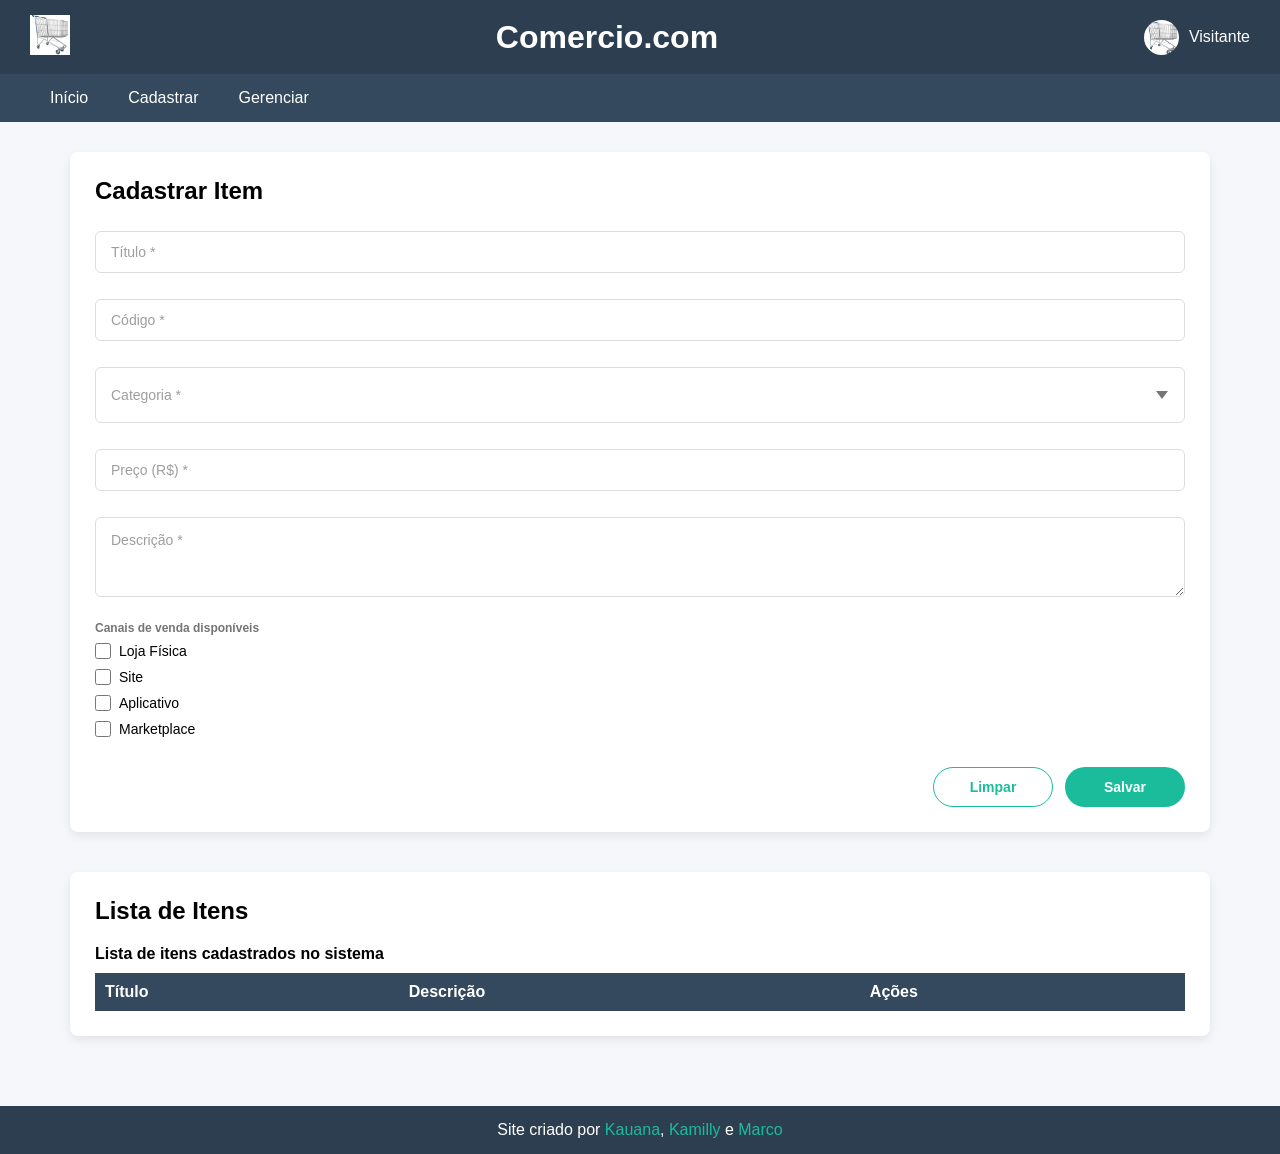
==== trabalho2/index.html @ 08f5eefe "feat: ajuste checkbox" ====
<!DOCTYPE html>
<html lang="pt-BR">

<head>
    <meta charset="UTF-8">
    <meta name="viewport" content="width=device-width, initial-scale=1.0">
    <meta name="description"
        content="Sistema simples de gerenciamento de itens com CRUDL para estudo de HTML, CSS e JavaScript">
    <link rel="stylesheet" href="style/style.css">
    <title>Comercio.com</title>
</head>

<body>

    <header class="header">

        <div class="topo">
            <a href="index.html" class="logo" aria-label="Ir para a página inicial">
                <img src="imgs/image.png" alt="Logo do site Comercio.com">
            </a>

            <h1>Comercio.com</h1>

            <div class="usuario-logado" aria-label="Usuário autenticado">
                <img src="imgs/image.png" class="avatar" alt="Foto do usuário">
                <span id="nomeUsuario">Usuário</span>
            </div>
        </div>

        <nav aria-label="Menu principal">
            <ul class="menu">
                <li>
                    <a href="#">Início</a>
                </li>
                <li>
                    <a href="#">Cadastrar</a>
                    <ul class="submenu">
                        <li><a href="#form">Inserir Item</a></li>
                    </ul>
                </li>
                <li>
                    <a href="#">Gerenciar</a>
                    <ul class="submenu">
                        <li><a href="#alterar">Alterar Item</a></li>
                        <li><a href="#excluir">Excluir Item</a></li>
                        <li><a href="#mostrar">Mostrar Item</a></li>
                        <li><a href="#lista">Listar Todos</a></li>
                    </ul>
                </li>
            </ul>
        </nav>

    </header>

    <main class="main-content">

        <section id="form" class="card" aria-labelledby="titulo-form">
            <h2 id="titulo-form">Cadastrar Item</h2>

            <form id="taskForm">

                <div class="field-group">
                    <input type="text" class="field-input" id="titulo" name="titulo" autocomplete="off" maxlength="100"
                        required>
                    <label class="field-label" for="titulo">Título *</label>
                </div>

                <div class="field-group">
                    <input type="text" class="field-input" id="codigo" name="codigo" autocomplete="off" maxlength="20"
                        required>
                    <label class="field-label" for="codigo">Código *</label>
                </div>

                <div class="field-group">
                    <select class="field-input field-select" id="categoria" name="categoria" required>
                        <!-- Removido o option placeholder para evitar texto duplicado com o floating label -->
                        <option value="" selected disabled hidden></option>

                        <option value="eletronicos">
                            Eletrônicos
                        </option>

                        <option value="roupas">
                            Roupas e Acessórios
                        </option>

                        <option value="alimentos">
                            Alimentos e Bebidas
                        </option>

                        <option value="moveis">
                            Móveis e Decoração
                        </option>

                        <option value="livros">
                            Livros e Mídia
                        </option>

                        <option value="esportes">
                            Esportes e Lazer
                        </option>

                        <option value="outros">
                            Outros
                        </option>

                    </select>

                    <label class="field-label" for="categoria">
                        Categoria *
                    </label>

                </div>

                <div class="field-group">
                    <input type="number" class="field-input" id="preco" name="preco" min="0.01" step="0.01"
                        autocomplete="off">
                    <label class="field-label" for="preco">Preço (R$) *</label>
                </div>

                <div class="field-group">
                    <textarea class="field-input field-textarea" id="descricao" name="descricao"
                        maxlength="500"></textarea>
                    <label class="field-label" for="descricao">Descrição *</label>
                </div>

                <div class="checkbox-section">

                    <span class="checkbox-section__label">
                        Canais de venda disponíveis
                    </span>

                    <div class="checkbox-group">

                        <div class="checkbox-item">
                            <input type="checkbox" id="loja_fisica" name="canais" value="loja_fisica">
                            <label for="loja_fisica">Loja Física</label>
                        </div>

                        <div class="checkbox-item">
                            <input type="checkbox" id="site" name="canais" value="site">
                            <label for="site">Site</label>
                        </div>

                        <div class="checkbox-item">
                            <input type="checkbox" id="app" name="canais" value="app">
                            <label for="app">Aplicativo</label>
                        </div>

                        <div class="checkbox-item">
                            <input type="checkbox" id="marketplace" name="canais" value="marketplace">
                            <label for="marketplace">Marketplace</label>
                        </div>

                    </div>

                </div>

                <div class="button-group">

                    <button type="reset" id="botaoLimpar" class="btn btn-outlined">
                        Limpar
                    </button>

                    <button type="submit" id="botaoSalvar" class="btn btn-filled">
                        Salvar
                    </button>

                </div>

            </form>
        </section>

        <section id="lista" class="card" aria-labelledby="titulo-lista">
            <h2 id="titulo-lista">Lista de Itens</h2>

            <table aria-describedby="descricaoTabela">
                <caption id="descricaoTabela">
                    Lista de itens cadastrados no sistema
                </caption>
                <thead>
                    <tr>
                        <th scope="col">Título</th>
                        <th scope="col">Descrição</th>
                        <th scope="col">Ações</th>
                    </tr>
                </thead>
                <tbody id="taskList"></tbody>
            </table>
        </section>

    </main>

    <footer class="footer">
        <p>
            Site criado por
            <a href="https://github.com/Kamiko-Hyakume" target="_blank">Kauana</a>,
            <a href="https://github.com/kamillybirkner" target="_blank">Kamilly</a>
            e <a href="https://github.com/marco-wolff" target="_blank">Marco</a>
        </p>
    </footer>

    <script src="script.js"></script>

</body>

</html>
---- trabalho2/style/style.css ----
*{
    margin:0;
    padding:0;
    box-sizing:border-box;
}

:root{
    --cor-primaria:#2c3e50;
    --cor-secundaria:#34495e;
    --cor-destaque:#1abc9c;
    --cor-fundo:#f5f7fa;
    --cor-card:#ffffff;
    --cor-borda:#ddd;
}

body{
    font-family:Arial, sans-serif;
    background-color:var(--cor-fundo);
    display:flex;
    flex-direction:column;
    min-height:100vh;
}

.header{
    background:var(--cor-primaria);
    color:white;
}

.topo{
    display:flex;
    justify-content:space-between;
    align-items:center;
    padding:15px 30px;
}

.logo img{
    width:40px;
    height:40px;
}

.usuario-logado{
    display:flex;
    align-items:center;
    gap:10px;
}

.avatar{
    width:35px;
    height:35px;
    border-radius:50%;
}

nav{
    background:var(--cor-secundaria);
}

.menu{
    list-style:none;
    display:flex;
    padding:0 30px;
}

.menu > li{
    position:relative;
}

.menu > li > a{
    display:block;
    padding:15px 20px;
    color:white;
    text-decoration:none;
    transition:0.3s;
}

.menu > li > a:hover{
    background:var(--cor-destaque);
}

.submenu{
    list-style:none;
    position:absolute;
    top:100%;
    left:0;
    background:var(--cor-primaria);
    display:none;
    min-width:180px;
}

.submenu li a{
    display:block;
    padding:10px 15px;
    color:white;
    text-decoration:none;
}

.submenu li a:hover{
    background:var(--cor-destaque);
}

.menu li:hover .submenu{
    display:block;
}

.main-content{
    padding:30px;
    max-width:1200px;
    margin:0 auto;
    width:100%;
}

.card{
    background:var(--cor-card);
    padding:25px;
    border-radius:8px;
    margin-bottom:40px;
    box-shadow:0 4px 10px rgba(0,0,0,0.08);
}

.card h2{
    margin-bottom:20px;
}

form{
    display:flex;
    flex-direction:column;
    gap:20px;
}

.field-group{
    position:relative;
    margin-top:6px;
}

.field-input{
    width:100%;
    padding:12px 14px;
    border:1px solid var(--cor-borda);
    border-radius:6px;
    font-size:14px;
    font-family:inherit;
    background:white;
    outline:none;
    transition:border-color 0.2s;
    color:#212121;
}

.field-input:focus{
    border:2px solid var(--cor-destaque);
    padding:11px 13px;
}

.field-textarea{
    resize:vertical;
    min-height:80px;
}

/* ─── SELECT ─── */
.field-select{
    appearance:none;
    -webkit-appearance:none;

    width:100%;
    height:56px;

    /* padding-top maior para empurrar o texto selecionado para baixo,
       dando espaço visual para o label flutuar por cima */
    padding:18px 40px 6px 14px;

    background-color:white;

    background-image:url("data:image/svg+xml,%3Csvg xmlns='http://www.w3.org/2000/svg' width='12' height='8' viewBox='0 0 12 8'%3E%3Cpath fill='%23757575' d='M6 8L0 0h12z'/%3E%3C/svg%3E");
    background-repeat:no-repeat;
    background-position:right 16px center;

    border:1px solid var(--cor-borda);
    border-radius:6px;

    font-size:14px;
    font-family:inherit;

    cursor:pointer;

    position:relative;
    z-index:2;
}

.field-select:focus{
    border:2px solid var(--cor-destaque);
    padding:18px 39px 6px 13px;
}
/* ─── FLOATING LABEL (base) ─── */
.field-label{
    position:absolute;
    top:50%;
    left:12px;
    transform:translateY(-50%);
    font-size:14px;
    color:#9e9e9e;
    pointer-events:none;
    background:var(--cor-card);
    padding:0 4px;
    transition:
        top 0.18s ease,
        font-size 0.18s ease,
        color 0.18s ease;
    line-height:1;
    z-index:3; /* acima do select */
}

/* Textarea: label parte do topo, não do meio */
.field-group:has(.field-textarea) .field-label{
    top:16px;
    transform:none;
}

/* Label sobe ao focar qualquer campo */
.field-group:focus-within .field-label{
    top:-6px;
    transform:none;
    font-size:11px;
    color:var(--cor-destaque);
}

/* Label sobe quando o campo está preenchido */
.field-group.preenchido .field-label{
    top:-6px;
    transform:none;
    font-size:11px;
    color:#757575;
}

/* ─── CORREÇÃO DO SELECT ───
   O label começa no meio do campo (igual inputs de texto)
   e sobe ao focar ou ao ter valor selecionado.
   O z-index 3 garante que fique visível sobre o select. */
.field-group:has(.field-select) .field-label{
    z-index:3;
    /* herda o comportamento padrão: top 50%, centralizado */
}

/* ─── CHECKBOXES ─── */
.checkbox-section{
    display:flex;
    flex-direction:column;
    gap:8px;
}

.checkbox-section__label{
    font-size:12px;
    font-weight:bold;
    color:#757575;
}

.checkbox-group{
    display:flex;
    flex-direction:column;
    gap:10px;
}

.checkbox-item{
    display:flex;
    align-items:center;
    gap:8px;
    width:fit-content;
}

.checkbox-item label{
    font-size:14px;
    cursor:pointer;
    user-select:none;
}

.checkbox-item input[type="checkbox"]{
    width:16px;
    height:16px;
    accent-color:var(--cor-destaque);
    cursor:pointer;
}

/* ─── BOTÕES ─── */
button{
    padding:10px;
    background:var(--cor-destaque);
    border:none;
    color:white;
    font-weight:bold;
    border-radius:6px;
    cursor:pointer;
    transition:0.2s;
}

button:hover{
    background:#16a085;
}

/* ─── TABELA ─── */
table{
    width:100%;
    border-collapse:collapse;
    margin-top:15px;
}

caption{
    text-align:left;
    font-weight:bold;
    margin-bottom:10px;
}

th{
    background:var(--cor-secundaria);
    color:white;
    padding:10px;
    text-align:left;
}

td{
    padding:10px;
    border-bottom:1px solid var(--cor-borda);
}

tr:hover{
    background:#f2f2f2;
}

td button{
    padding:6px 10px;
    font-size:12px;
    margin-right:5px;
}

/* ─── FOOTER ─── */
.footer{
    background:var(--cor-primaria);
    color:white;
    text-align:center;
    padding:15px;
    margin-top:auto;
}

.footer a{
    color:var(--cor-destaque);
    text-decoration:none;
}

/* ─── BUTTON GROUP ─── */
.button-group{
    display:flex;
    justify-content:flex-end;
    align-items:center;
    gap:12px;
    margin-top:10px;
    flex-wrap:wrap;
}

.btn{
    min-width:120px;
    height:40px;

    padding:0 24px;

    border-radius:999px;

    font-size:14px;
    font-weight:600;
    font-family:inherit;

    display:flex;
    align-items:center;
    justify-content:center;

    cursor:pointer;

    transition:
        background-color 0.2s ease,
        border-color 0.2s ease,
        color 0.2s ease,
        box-shadow 0.2s ease,
        transform 0.15s ease;
}

.btn-filled{
    background:var(--cor-destaque);
    color:white;
    border:none;
}

.btn-filled:hover{
    background:#16a085;
    box-shadow:0 2px 8px rgba(0,0,0,0.15);
}

.btn-filled:active{
    transform:scale(0.98);
}

.btn-outlined{
    background:transparent;
    color:var(--cor-destaque);
    border:1px solid var(--cor-destaque);
}

.btn-outlined:hover{
    background:rgba(26,188,156,0.08);
}

.btn-outlined:active{
    transform:scale(0.98);
}

/* ─── RESPONSIVO ─── */
@media (max-width:600px){
    .button-group{
        flex-direction:column-reverse;
        align-items:stretch;
    }

    .btn{
        width:100%;
    }
}

@media (max-width:768px){
    .topo{
        flex-direction:column;
        gap:10px;
        text-align:center;
    }

    .menu{
        flex-direction:column;
    }

    .submenu{
        position:static;
    }

    table{
        display:block;
        overflow-x:auto;
    }
}
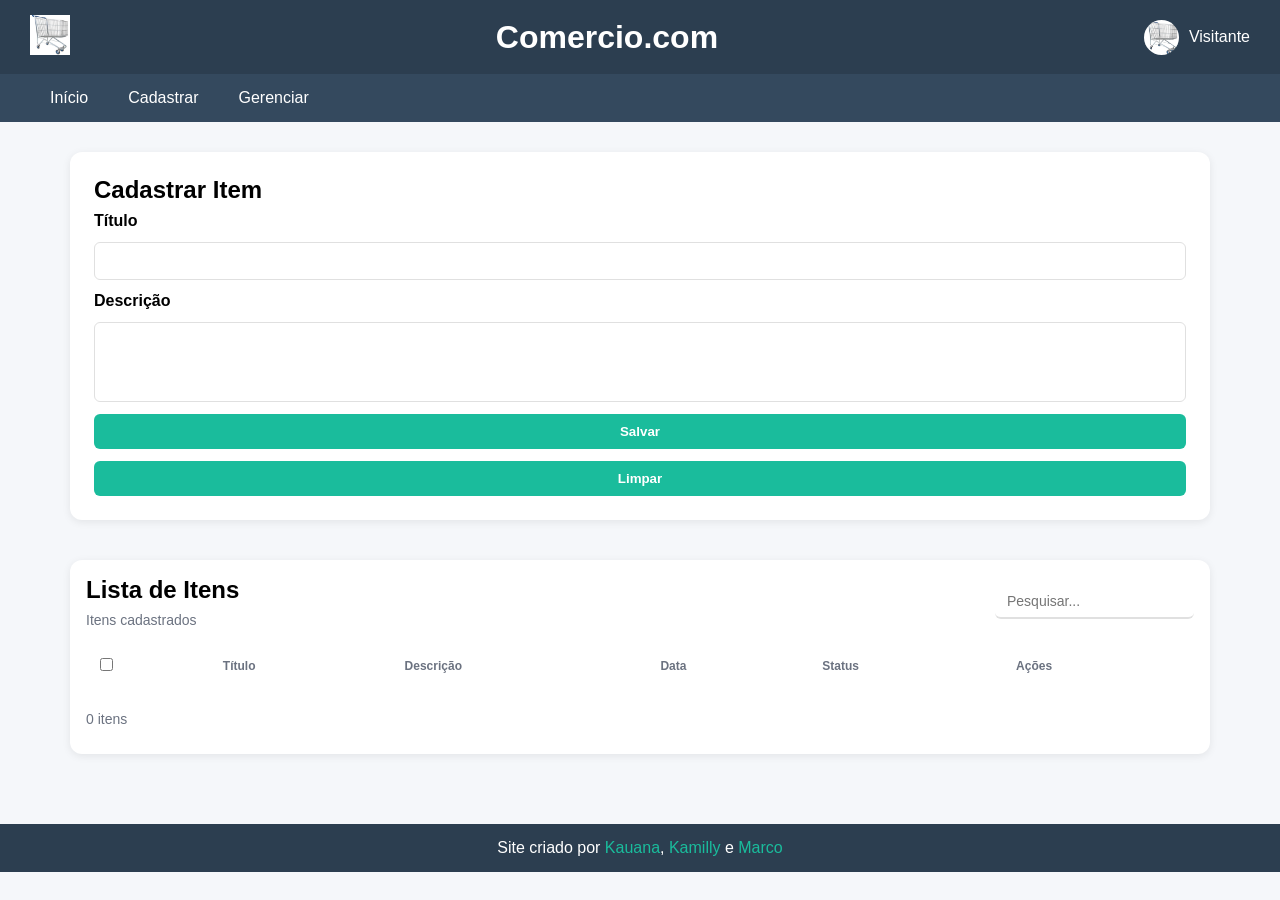
==== commit 8ecd46aa: "Base da lista (Data Table) do projeto." ====
--- a/trabalho2/index.html
+++ b/trabalho2/index.html
@@ -6,7 +6,9 @@
     <meta name="viewport" content="width=device-width, initial-scale=1.0">
     <meta name="description"
         content="Sistema simples de gerenciamento de itens com CRUDL para estudo de HTML, CSS e JavaScript">
+
     <link rel="stylesheet" href="style/style.css">
+
     <title>Comercio.com</title>
 </head>
 
@@ -15,35 +17,34 @@
     <header class="header">
 
         <div class="topo">
-            <a href="index.html" class="logo" aria-label="Ir para a página inicial">
-                <img src="imgs/image.png" alt="Logo do site Comercio.com">
+
+            <a href="index.html" class="logo">
+                <img src="imgs/image.png" alt="Logo do site">
             </a>
 
             <h1>Comercio.com</h1>
 
-            <div class="usuario-logado" aria-label="Usuário autenticado">
+            <div class="usuario-logado">
                 <img src="imgs/image.png" class="avatar" alt="Foto do usuário">
                 <span id="nomeUsuario">Usuário</span>
             </div>
+
         </div>
 
-        <nav aria-label="Menu principal">
+        <nav>
             <ul class="menu">
-                <li>
-                    <a href="#">Início</a>
-                </li>
+                <li><a href="#">Início</a></li>
+
                 <li>
                     <a href="#">Cadastrar</a>
                     <ul class="submenu">
                         <li><a href="#form">Inserir Item</a></li>
                     </ul>
                 </li>
+
                 <li>
                     <a href="#">Gerenciar</a>
                     <ul class="submenu">
-                        <li><a href="#alterar">Alterar Item</a></li>
-                        <li><a href="#excluir">Excluir Item</a></li>
-                        <li><a href="#mostrar">Mostrar Item</a></li>
                         <li><a href="#lista">Listar Todos</a></li>
                     </ul>
                 </li>
@@ -54,139 +55,66 @@
 
     <main class="main-content">
 
-        <section id="form" class="card" aria-labelledby="titulo-form">
-            <h2 id="titulo-form">Cadastrar Item</h2>
+        <!-- FORM -->
+        <section id="form" class="card">
+            <h2>Cadastrar Item</h2>
 
             <form id="taskForm">
+                <label for="titulo">Título</label>
+                <input type="text" id="titulo" required>
 
-                <div class="field-group">
-                    <input type="text" class="field-input" id="titulo" name="titulo" autocomplete="off" maxlength="100"
-                        required>
-                    <label class="field-label" for="titulo">Título *</label>
-                </div>
+                <label for="descricao">Descrição</label>
+                <textarea id="descricao" required></textarea>
 
-                <div class="field-group">
-                    <input type="text" class="field-input" id="codigo" name="codigo" autocomplete="off" maxlength="20"
-                        required>
-                    <label class="field-label" for="codigo">Código *</label>
-                </div>
-
-                <div class="field-group">
-                    <select class="field-input field-select" id="categoria" name="categoria" required>
-                        <!-- Removido o option placeholder para evitar texto duplicado com o floating label -->
-                        <option value="" selected disabled hidden></option>
-
-                        <option value="eletronicos">
-                            Eletrônicos
-                        </option>
-
-                        <option value="roupas">
-                            Roupas e Acessórios
-                        </option>
-
-                        <option value="alimentos">
-                            Alimentos e Bebidas
-                        </option>
-
-                        <option value="moveis">
-                            Móveis e Decoração
-                        </option>
-
-                        <option value="livros">
-                            Livros e Mídia
-                        </option>
-
-                        <option value="esportes">
-                            Esportes e Lazer
-                        </option>
-
-                        <option value="outros">
-                            Outros
-                        </option>
-
-                    </select>
-
-                    <label class="field-label" for="categoria">
-                        Categoria *
-                    </label>
-
-                </div>
-
-                <div class="field-group">
-                    <input type="number" class="field-input" id="preco" name="preco" min="0.01" step="0.01"
-                        autocomplete="off">
-                    <label class="field-label" for="preco">Preço (R$) *</label>
-                </div>
-
-                <div class="field-group">
-                    <textarea class="field-input field-textarea" id="descricao" name="descricao"
-                        maxlength="500"></textarea>
-                    <label class="field-label" for="descricao">Descrição *</label>
-                </div>
-
-                <div class="checkbox-section">
-
-                    <span class="checkbox-section__label">
-                        Canais de venda disponíveis
-                    </span>
-
-                    <div class="checkbox-group">
-
-                        <div class="checkbox-item">
-                            <input type="checkbox" id="loja_fisica" name="canais" value="loja_fisica">
-                            <label for="loja_fisica">Loja Física</label>
-                        </div>
-
-                        <div class="checkbox-item">
-                            <input type="checkbox" id="site" name="canais" value="site">
-                            <label for="site">Site</label>
-                        </div>
-
-                        <div class="checkbox-item">
-                            <input type="checkbox" id="app" name="canais" value="app">
-                            <label for="app">Aplicativo</label>
-                        </div>
-
-                        <div class="checkbox-item">
-                            <input type="checkbox" id="marketplace" name="canais" value="marketplace">
-                            <label for="marketplace">Marketplace</label>
-                        </div>
-
-                    </div>
-
-                </div>
-
-                <div class="button-group">
-
-                    <button type="reset" id="botaoLimpar" class="btn btn-outlined">
-                        Limpar
-                    </button>
-
-                    <button type="submit" id="botaoSalvar" class="btn btn-filled">
-                        Salvar
-                    </button>
-
-                </div>
-
+                <button type="submit">Salvar</button>
+                <button type="reset">Limpar</button>
             </form>
         </section>
 
-        <section id="lista" class="card" aria-labelledby="titulo-lista">
-            <h2 id="titulo-lista">Lista de Itens</h2>
+        <!-- DATA TABLE -->
+        <section id="lista" class="card material-table">
 
-            <table aria-describedby="descricaoTabela">
-                <caption id="descricaoTabela">
-                    Lista de itens cadastrados no sistema
-                </caption>
-                <thead>
-                    <tr>
-                        <th scope="col">Título</th>
-                        <th scope="col">Descrição</th>
-                        <th scope="col">Ações</th>
-                    </tr>
-                </thead>
-                <tbody id="taskList"></tbody>
-            </table>
+            <!-- HEADER -->
+            <div class="table-header">
+                <div>
+                    <h2>Lista de Itens</h2>
+                    <p class="table-subtitle">Itens cadastrados</p>
+                </div>
+
+                <input type="text" id="searchInput" placeholder="Pesquisar..." class="search-field">
+            </div>
+
+            <!-- TABLE -->
+            <div class="table-container">
+                <table class="data-table">
+
+                    <thead>
+                        <tr>
+                            <th><input type="checkbox">
+                            </th>
+                            <th>Título</th>
+                            <th>Descrição</th>
+                            <th>Data</th>
+                            <th>Status</th>
+                            <th>Ações</th>
+                        </tr>
+                    </thead>
+
+                    <tbody id="taskList"></tbody>
+
+                </table>
+            </div>
+
+            <!-- FOOTER -->
+            <div class="table-footer">
+                <span id="paginationInfo">0 itens</span>
+
+                <div class="pagination">
+                    <button id="prevPage">&lt;</button>
+                    <button id="nextPage">&gt;</button>
+                </div>
+            </div>
+
         </section>
 
     </main>
--- a/trabalho2/style/style.css
+++ b/trabalho2/style/style.css
@@ -1,26 +1,35 @@
+/* RESET */
 *{
     margin:0;
     padding:0;
     box-sizing:border-box;
 }
 
+/* VARIÁVEIS */
 :root{
     --cor-primaria:#2c3e50;
     --cor-secundaria:#34495e;
     --cor-destaque:#1abc9c;
+
     --cor-fundo:#f5f7fa;
     --cor-card:#ffffff;
-    --cor-borda:#ddd;
-}
-
+    --cor-borda:#e0e0e0;
+
+    /* Material feel */
+    --cor-texto-secundario:#6b7280;
+    --cor-hover:#f9fafb;
+}
+
+/* BODY */
 body{
-    font-family:Arial, sans-serif;
+    font-family: 'Segoe UI', Roboto, Arial, sans-serif;
     background-color:var(--cor-fundo);
     display:flex;
     flex-direction:column;
     min-height:100vh;
 }
 
+/* HEADER */
 .header{
     background:var(--cor-primaria);
     color:white;
@@ -50,6 +59,7 @@
     border-radius:50%;
 }
 
+/* NAV */
 nav{
     background:var(--cor-secundaria);
 }
@@ -101,6 +111,7 @@
     display:block;
 }
 
+/* MAIN */
 .main-content{
     padding:30px;
     max-width:1200px;
@@ -108,176 +119,43 @@
     width:100%;
 }
 
+/* CARD (melhorado estilo Material) */
 .card{
     background:var(--cor-card);
-    padding:25px;
-    border-radius:8px;
+    padding:24px;
+    border-radius:12px;
     margin-bottom:40px;
-    box-shadow:0 4px 10px rgba(0,0,0,0.08);
+    box-shadow:0 2px 8px rgba(0,0,0,0.08);
 }
 
 .card h2{
-    margin-bottom:20px;
-}
-
+    margin-bottom:8px;
+}
+
+/* FORM */
 form{
     display:flex;
     flex-direction:column;
-    gap:20px;
-}
-
-.field-group{
-    position:relative;
-    margin-top:6px;
-}
-
-.field-input{
-    width:100%;
-    padding:12px 14px;
+    gap:12px;
+}
+
+label{
+    font-weight:600;
+}
+
+input,
+textarea{
+    padding:10px;
+    border-radius:6px;
     border:1px solid var(--cor-borda);
-    border-radius:6px;
     font-size:14px;
-    font-family:inherit;
-    background:white;
-    outline:none;
-    transition:border-color 0.2s;
-    color:#212121;
-}
-
-.field-input:focus{
-    border:2px solid var(--cor-destaque);
-    padding:11px 13px;
-}
-
-.field-textarea{
-    resize:vertical;
-    min-height:80px;
-}
-
-/* ─── SELECT ─── */
-.field-select{
-    appearance:none;
-    -webkit-appearance:none;
-
-    width:100%;
-    height:56px;
-
-    /* padding-top maior para empurrar o texto selecionado para baixo,
-       dando espaço visual para o label flutuar por cima */
-    padding:18px 40px 6px 14px;
-
-    background-color:white;
-
-    background-image:url("data:image/svg+xml,%3Csvg xmlns='http://www.w3.org/2000/svg' width='12' height='8' viewBox='0 0 12 8'%3E%3Cpath fill='%23757575' d='M6 8L0 0h12z'/%3E%3C/svg%3E");
-    background-repeat:no-repeat;
-    background-position:right 16px center;
-
-    border:1px solid var(--cor-borda);
-    border-radius:6px;
-
-    font-size:14px;
-    font-family:inherit;
-
-    cursor:pointer;
-
-    position:relative;
-    z-index:2;
-}
-
-.field-select:focus{
-    border:2px solid var(--cor-destaque);
-    padding:18px 39px 6px 13px;
-}
-/* ─── FLOATING LABEL (base) ─── */
-.field-label{
-    position:absolute;
-    top:50%;
-    left:12px;
-    transform:translateY(-50%);
-    font-size:14px;
-    color:#9e9e9e;
-    pointer-events:none;
-    background:var(--cor-card);
-    padding:0 4px;
-    transition:
-        top 0.18s ease,
-        font-size 0.18s ease,
-        color 0.18s ease;
-    line-height:1;
-    z-index:3; /* acima do select */
-}
-
-/* Textarea: label parte do topo, não do meio */
-.field-group:has(.field-textarea) .field-label{
-    top:16px;
-    transform:none;
-}
-
-/* Label sobe ao focar qualquer campo */
-.field-group:focus-within .field-label{
-    top:-6px;
-    transform:none;
-    font-size:11px;
-    color:var(--cor-destaque);
-}
-
-/* Label sobe quando o campo está preenchido */
-.field-group.preenchido .field-label{
-    top:-6px;
-    transform:none;
-    font-size:11px;
-    color:#757575;
-}
-
-/* ─── CORREÇÃO DO SELECT ───
-   O label começa no meio do campo (igual inputs de texto)
-   e sobe ao focar ou ao ter valor selecionado.
-   O z-index 3 garante que fique visível sobre o select. */
-.field-group:has(.field-select) .field-label{
-    z-index:3;
-    /* herda o comportamento padrão: top 50%, centralizado */
-}
-
-/* ─── CHECKBOXES ─── */
-.checkbox-section{
-    display:flex;
-    flex-direction:column;
-    gap:8px;
-}
-
-.checkbox-section__label{
-    font-size:12px;
-    font-weight:bold;
-    color:#757575;
-}
-
-.checkbox-group{
-    display:flex;
-    flex-direction:column;
-    gap:10px;
-}
-
-.checkbox-item{
-    display:flex;
-    align-items:center;
-    gap:8px;
-    width:fit-content;
-}
-
-.checkbox-item label{
-    font-size:14px;
-    cursor:pointer;
-    user-select:none;
-}
-
-.checkbox-item input[type="checkbox"]{
-    width:16px;
-    height:16px;
-    accent-color:var(--cor-destaque);
-    cursor:pointer;
-}
-
-/* ─── BOTÕES ─── */
+}
+
+textarea{
+    resize:none;
+    height:80px;
+}
+
 button{
     padding:10px;
     background:var(--cor-destaque);
@@ -293,48 +171,133 @@
     background:#16a085;
 }
 
-/* ─── TABELA ─── */
-table{
+/* ========================= */
+/* 🚀 MATERIAL DATA TABLE */
+/* ========================= */
+
+.material-table{
+    padding:16px;
+}
+
+/* HEADER DA TABELA */
+.table-header{
+    display:flex;
+    justify-content:space-between;
+    align-items:center;
+    margin-bottom:16px;
+}
+
+.table-subtitle{
+    font-size:14px;
+    color:var(--cor-texto-secundario);
+}
+
+/* SEARCH */
+.search-field{
+    padding:8px 12px;
+    border:none;
+    border-bottom:2px solid var(--cor-borda);
+    outline:none;
+    background:transparent;
+    transition:0.2s;
+}
+
+.search-field:focus{
+    border-bottom:2px solid var(--cor-destaque);
+}
+
+/* CONTAINER (scroll horizontal elegante) */
+.table-container{
+    overflow-x:auto;
+}
+
+/* TABLE */
+.data-table{
     width:100%;
     border-collapse:collapse;
-    margin-top:15px;
-}
-
-caption{
+    font-size:14px;
+}
+
+/* CABEÇALHO */
+.data-table th{
     text-align:left;
-    font-weight:bold;
-    margin-bottom:10px;
-}
-
-th{
-    background:var(--cor-secundaria);
-    color:white;
-    padding:10px;
-    text-align:left;
-}
-
-td{
-    padding:10px;
-    border-bottom:1px solid var(--cor-borda);
-}
-
-tr:hover{
-    background:#f2f2f2;
-}
-
-td button{
-    padding:6px 10px;
     font-size:12px;
-    margin-right:5px;
-}
-
-/* ─── FOOTER ─── */
+    font-weight:600;
+    color:var(--cor-texto-secundario);
+    padding:14px;
+}
+
+/* LINHAS */
+.data-table td{
+    padding:14px;
+    border-top:1px solid var(--cor-borda);
+}
+
+/* HOVER MATERIAL */
+.data-table tbody tr:hover{
+    background:var(--cor-hover);
+}
+
+/* CHECKBOX */
+.data-table input[type="checkbox"]{
+    cursor:pointer;
+}
+
+/* STATUS */
+.status{
+    padding:4px 10px;
+    border-radius:999px;
+    font-size:12px;
+    font-weight:500;
+}
+
+.status.ativo{
+    background:#e6f4ea;
+    color:#2e7d32;
+}
+
+/* AÇÕES */
+.acoes{
+    white-space:nowrap;
+}
+
+.btn-icon{
+    border:none;
+    background:none;
+    cursor:pointer;
+    margin-right:8px;
+    color:var(--cor-destaque);
+    font-size:13px;
+}
+
+.btn-icon:hover{
+    text-decoration:underline;
+}
+
+/* FOOTER */
+.table-footer{
+    display:flex;
+    justify-content:space-between;
+    align-items:center;
+    margin-top:12px;
+    font-size:14px;
+    color:var(--cor-texto-secundario);
+}
+
+.pagination button{
+    background:none;
+    border:none;
+    cursor:pointer;
+    font-size:16px;
+    margin:0 5px;
+}
+
+/* FOOTER SITE */
 .footer{
     background:var(--cor-primaria);
     color:white;
     text-align:center;
     padding:15px;
-    margin-top:auto;
 }
 
 .footer a{
@@ -342,84 +305,9 @@
     text-decoration:none;
 }
 
-/* ─── BUTTON GROUP ─── */
-.button-group{
-    display:flex;
-    justify-content:flex-end;
-    align-items:center;
-    gap:12px;
-    margin-top:10px;
-    flex-wrap:wrap;
-}
-
-.btn{
-    min-width:120px;
-    height:40px;
-
-    padding:0 24px;
-
-    border-radius:999px;
-
-    font-size:14px;
-    font-weight:600;
-    font-family:inherit;
-
-    display:flex;
-    align-items:center;
-    justify-content:center;
-
-    cursor:pointer;
-
-    transition:
-        background-color 0.2s ease,
-        border-color 0.2s ease,
-        color 0.2s ease,
-        box-shadow 0.2s ease,
-        transform 0.15s ease;
-}
-
-.btn-filled{
-    background:var(--cor-destaque);
-    color:white;
-    border:none;
-}
-
-.btn-filled:hover{
-    background:#16a085;
-    box-shadow:0 2px 8px rgba(0,0,0,0.15);
-}
-
-.btn-filled:active{
-    transform:scale(0.98);
-}
-
-.btn-outlined{
-    background:transparent;
-    color:var(--cor-destaque);
-    border:1px solid var(--cor-destaque);
-}
-
-.btn-outlined:hover{
-    background:rgba(26,188,156,0.08);
-}
-
-.btn-outlined:active{
-    transform:scale(0.98);
-}
-
-/* ─── RESPONSIVO ─── */
-@media (max-width:600px){
-    .button-group{
-        flex-direction:column-reverse;
-        align-items:stretch;
-    }
-
-    .btn{
-        width:100%;
-    }
-}
-
+/* RESPONSIVO */
 @media (max-width:768px){
+
     .topo{
         flex-direction:column;
         gap:10px;
@@ -434,8 +322,9 @@
         position:static;
     }
 
-    table{
-        display:block;
-        overflow-x:auto;
+    .table-header{
+        flex-direction:column;
+        align-items:flex-start;
+        gap:10px;
     }
 }
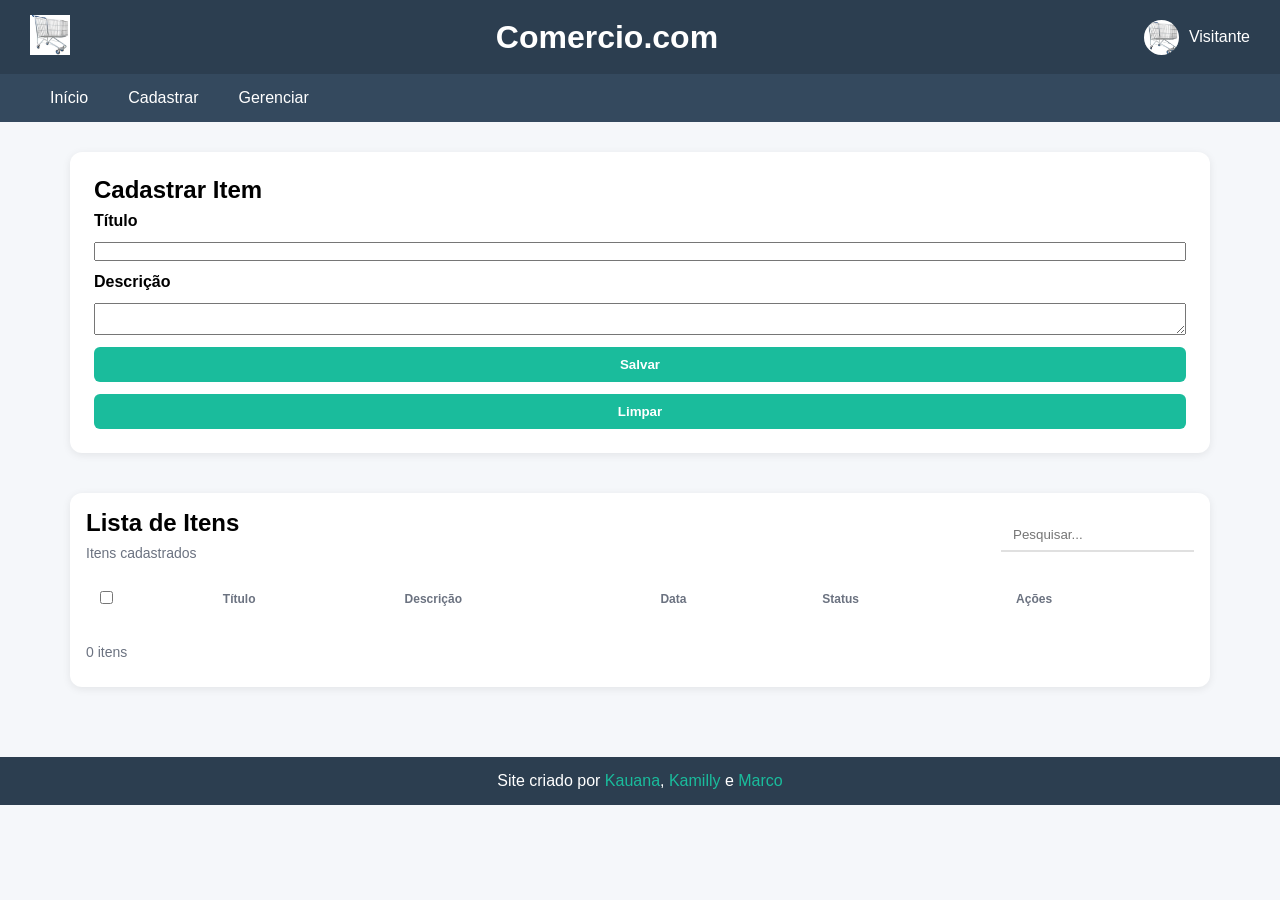
==== commit 44923711: "Merge branch 'main' into refactor/list" ====
--- a/trabalho2/index.html
+++ b/trabalho2/index.html
@@ -28,7 +28,6 @@
                 <img src="imgs/image.png" class="avatar" alt="Foto do usuário">
                 <span id="nomeUsuario">Usuário</span>
             </div>
-
         </div>
 
         <nav>
@@ -131,5 +130,4 @@
     <script src="script.js"></script>
 
 </body>
-
 </html>
--- a/trabalho2/style/style.css
+++ b/trabalho2/style/style.css
@@ -143,17 +143,120 @@
     font-weight:600;
 }
 
-input,
-textarea{
-    padding:10px;
+.field-input{
+    width:100%;
+    padding:12px 14px;
+    border:1px solid var(--cor-borda);
     border-radius:6px;
-    border:1px solid var(--cor-borda);
-    font-size:14px;
-}
-
-textarea{
-    resize:none;
-    height:80px;
+    font-size:14px;
+    font-family:inherit;
+    background:white;
+    outline:none;
+    transition:border-color 0.2s;
+    color:#212121;
+}
+
+.field-input:focus{
+    border-color:var(--cor-destaque);
+    border-width:2px;
+}
+
+.field-textarea{
+    resize:vertical;
+    min-height:80px;
+}
+
+.field-select{
+    appearance:none;
+    -webkit-appearance:none;
+
+    background-image:url("data:image/svg+xml,%3Csvg xmlns='http://www.w3.org/2000/svg' width='12' height='8' viewBox='0 0 12 8'%3E%3Cpath fill='%23757575' d='M6 8L0 0h12z'/%3E%3C/svg%3E");
+
+    background-repeat:no-repeat;
+    background-position:right 12px center;
+
+    padding-right:36px;
+    cursor:pointer;
+
+    position:relative;
+    z-index:0;
+}
+
+.field-label{
+    position:absolute;
+    top:50%;
+    left:12px;
+    transform:translateY(-50%);
+    font-size:14px;
+    color:#9e9e9e;
+    pointer-events:none;
+    background:var(--cor-card);
+    padding:0 4px;
+    transition:
+        top 0.18s ease,
+        font-size 0.18s ease,
+        color 0.18s ease;
+    line-height:1;
+    z-index:1;
+}
+
+.field-group:has(.field-textarea) .field-label{
+    top:16px;
+    transform:none;
+}
+
+.field-group:focus-within .field-label{
+    top:-6px;
+    transform:none;
+    font-size:11px;
+    color:var(--cor-destaque);
+}
+
+.field-group:has(.field-select):focus-within .field-label{
+    top:-6px;
+    transform:none;
+    font-size:11px;
+    color:var(--cor-destaque);
+}
+
+.field-group.preenchido .field-label{
+    top:-6px;
+    transform:none;
+    font-size:11px;
+    color:#757575;
+}
+
+.checkbox-section{
+    display:flex;
+    flex-direction:column;
+    gap:8px;
+}
+
+.checkbox-section__label{
+    font-size:12px;
+    font-weight:bold;
+    color:#757575;
+}
+
+.checkbox-group{
+    display:flex;
+    flex-direction:column;
+    gap:6px;
+}
+
+.checkbox-item{
+    display:flex;
+    align-items:center;
+    gap:8px;
+    cursor:pointer;
+    font-size:14px;
+}
+
+.checkbox-item input[type="checkbox"]{
+    width:16px;
+    height:16px;
+    accent-color:var(--cor-destaque);
+    cursor:pointer;
 }
 
 button{
@@ -308,6 +411,69 @@
 /* RESPONSIVO */
 @media (max-width:768px){
 
+    border-radius:999px;
+
+    font-size:14px;
+    font-weight:600;
+    font-family:inherit;
+
+    display:flex;
+    align-items:center;
+    justify-content:center;
+
+    cursor:pointer;
+
+    transition:
+        background-color 0.2s ease,
+        border-color 0.2s ease,
+        color 0.2s ease,
+        box-shadow 0.2s ease,
+        transform 0.15s ease;
+}
+
+.btn-filled{
+    background:var(--cor-destaque);
+    color:white;
+    border:none;
+}
+
+.btn-filled:hover{
+    background:#16a085;
+    box-shadow:0 2px 8px rgba(0,0,0,0.15);
+}
+
+.btn-filled:active{
+    transform:scale(0.98);
+}
+
+.btn-outlined{
+    background:transparent;
+    color:var(--cor-destaque);
+
+    border:1px solid var(--cor-destaque);
+}
+
+.btn-outlined:hover{
+    background:rgba(26,188,156,0.08);
+}
+
+.btn-outlined:active{
+    transform:scale(0.98);
+}
+
+@media (max-width:600px){
+
+    .button-group{
+        flex-direction:column-reverse;
+        align-items:stretch;
+    }
+
+    .btn{
+        width:100%;
+    }
+}
+
+@media (max-width:768px){
     .topo{
         flex-direction:column;
         gap:10px;
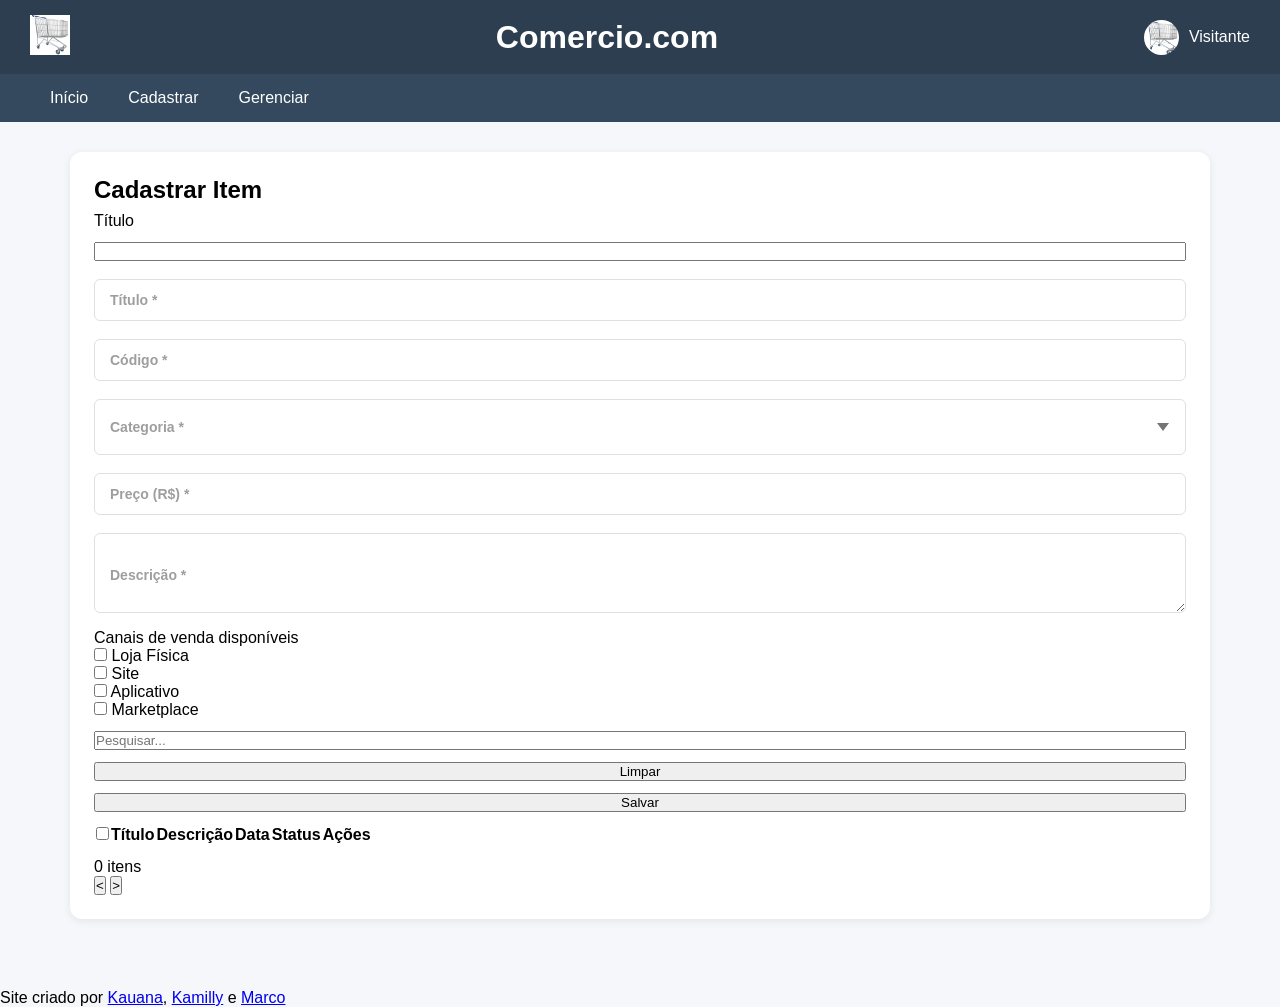
==== commit b7eeb0b9: "Merge branch 'main' into refactor/form" ====
--- a/trabalho2/index.html
+++ b/trabalho2/index.html
@@ -62,27 +62,115 @@
                 <label for="titulo">Título</label>
                 <input type="text" id="titulo" required>
 
-                <label for="descricao">Descrição</label>
-                <textarea id="descricao" required></textarea>
-
-                <button type="submit">Salvar</button>
-                <button type="reset">Limpar</button>
-            </form>
-        </section>
-
-        <!-- DATA TABLE -->
-        <section id="lista" class="card material-table">
-
-            <!-- HEADER -->
-            <div class="table-header">
-                <div>
-                    <h2>Lista de Itens</h2>
-                    <p class="table-subtitle">Itens cadastrados</p>
+                <div class="field-group">
+                    <input type="text" class="field-input" id="titulo" name="titulo" autocomplete="off" maxlength="100"
+                        required>
+                    <label class="field-label" for="titulo">Título *</label>
+                </div>
+
+                <div class="field-group">
+                    <input type="text" class="field-input" id="codigo" name="codigo" autocomplete="off" maxlength="20"
+                        required>
+                    <label class="field-label" for="codigo">Código *</label>
+                </div>
+
+                <div class="field-group">
+                    <select class="field-input field-select" id="categoria" name="categoria" required>
+                        <!-- Removido o option placeholder para evitar texto duplicado com o floating label -->
+                        <option value="" selected disabled hidden></option>
+
+                        <option value="eletronicos">
+                            Eletrônicos
+                        </option>
+
+                        <option value="roupas">
+                            Roupas e Acessórios
+                        </option>
+
+                        <option value="alimentos">
+                            Alimentos e Bebidas
+                        </option>
+
+                        <option value="moveis">
+                            Móveis e Decoração
+                        </option>
+
+                        <option value="livros">
+                            Livros e Mídia
+                        </option>
+
+                        <option value="esportes">
+                            Esportes e Lazer
+                        </option>
+
+                        <option value="outros">
+                            Outros
+                        </option>
+
+                    </select>
+
+                    <label class="field-label" for="categoria">
+                        Categoria *
+                    </label>
+
+                </div>
+
+                <div class="field-group">
+                    <input type="number" class="field-input" id="preco" name="preco" min="0.01" step="0.01"
+                        autocomplete="off">
+                    <label class="field-label" for="preco">Preço (R$) *</label>
+                </div>
+
+                <div class="field-group">
+                    <textarea class="field-input field-textarea" id="descricao" name="descricao"
+                        maxlength="500"></textarea>
+                    <label class="field-label" for="descricao">Descrição *</label>
+                </div>
+
+                <div class="checkbox-section">
+
+                    <span class="checkbox-section__label">
+                        Canais de venda disponíveis
+                    </span>
+
+                    <div class="checkbox-group">
+
+                        <div class="checkbox-item">
+                            <input type="checkbox" id="loja_fisica" name="canais" value="loja_fisica">
+                            <label for="loja_fisica">Loja Física</label>
+                        </div>
+
+                        <div class="checkbox-item">
+                            <input type="checkbox" id="site" name="canais" value="site">
+                            <label for="site">Site</label>
+                        </div>
+
+                        <div class="checkbox-item">
+                            <input type="checkbox" id="app" name="canais" value="app">
+                            <label for="app">Aplicativo</label>
+                        </div>
+
+                        <div class="checkbox-item">
+                            <input type="checkbox" id="marketplace" name="canais" value="marketplace">
+                            <label for="marketplace">Marketplace</label>
+                        </div>
+
+                    </div>
+
                 </div>
 
                 <input type="text" id="searchInput" placeholder="Pesquisar..." class="search-field">
             </div>
 
+                    <button type="reset" id="botaoLimpar" class="btn btn-outlined">
+                        Limpar
+                    </button>
+
+                    <button type="submit" id="botaoSalvar" class="btn btn-filled">
+                        Salvar
+                    </button>
+
+                </div>
             <!-- TABLE -->
             <div class="table-container">
                 <table class="data-table">
@@ -130,4 +218,5 @@
     <script src="script.js"></script>
 
 </body>
+
 </html>
--- a/trabalho2/style/style.css
+++ b/trabalho2/style/style.css
@@ -139,6 +139,9 @@
     gap:12px;
 }
 
+.field-group{
+    position:relative;
+    margin-top:6px;
 label{
     font-weight:600;
 }
@@ -157,8 +160,8 @@
 }
 
 .field-input:focus{
-    border-color:var(--cor-destaque);
-    border-width:2px;
+    border:2px solid var(--cor-destaque);
+    padding:11px 13px;
 }
 
 .field-textarea{
@@ -166,22 +169,41 @@
     min-height:80px;
 }
 
+/* ─── SELECT ─── */
 .field-select{
     appearance:none;
     -webkit-appearance:none;
 
+    width:100%;
+    height:56px;
+
+    /* padding-top maior para empurrar o texto selecionado para baixo,
+       dando espaço visual para o label flutuar por cima */
+    padding:18px 40px 6px 14px;
+
+    background-color:white;
+
     background-image:url("data:image/svg+xml,%3Csvg xmlns='http://www.w3.org/2000/svg' width='12' height='8' viewBox='0 0 12 8'%3E%3Cpath fill='%23757575' d='M6 8L0 0h12z'/%3E%3C/svg%3E");
-
     background-repeat:no-repeat;
-    background-position:right 12px center;
-
-    padding-right:36px;
+    background-position:right 16px center;
+
+    border:1px solid var(--cor-borda);
+    border-radius:6px;
+
+    font-size:14px;
+    font-family:inherit;
+
     cursor:pointer;
 
     position:relative;
-    z-index:0;
-}
-
+    z-index:2;
+}
+
+.field-select:focus{
+    border:2px solid var(--cor-destaque);
+    padding:18px 39px 6px 13px;
+}
+/* ─── FLOATING LABEL (base) ─── */
 .field-label{
     position:absolute;
     top:50%;
@@ -197,14 +219,16 @@
         font-size 0.18s ease,
         color 0.18s ease;
     line-height:1;
-    z-index:1;
-}
-
+    z-index:3; /* acima do select */
+}
+
+/* Textarea: label parte do topo, não do meio */
 .field-group:has(.field-textarea) .field-label{
     top:16px;
     transform:none;
 }
 
+/* Label sobe ao focar qualquer campo */
 .field-group:focus-within .field-label{
     top:-6px;
     transform:none;
@@ -212,13 +236,7 @@
     color:var(--cor-destaque);
 }
 
-.field-group:has(.field-select):focus-within .field-label{
-    top:-6px;
-    transform:none;
-    font-size:11px;
-    color:var(--cor-destaque);
-}
-
+/* Label sobe quando o campo está preenchido */
 .field-group.preenchido .field-label{
     top:-6px;
     transform:none;
@@ -226,6 +244,16 @@
     color:#757575;
 }
 
+/* ─── CORREÇÃO DO SELECT ───
+   O label começa no meio do campo (igual inputs de texto)
+   e sobe ao focar ou ao ter valor selecionado.
+   O z-index 3 garante que fique visível sobre o select. */
+.field-group:has(.field-select) .field-label{
+    z-index:3;
+    /* herda o comportamento padrão: top 50%, centralizado */
+}
+
+/* ─── CHECKBOXES ─── */
 .checkbox-section{
     display:flex;
     flex-direction:column;
@@ -241,15 +269,20 @@
 .checkbox-group{
     display:flex;
     flex-direction:column;
-    gap:6px;
+    gap:10px;
 }
 
 .checkbox-item{
     display:flex;
     align-items:center;
     gap:8px;
-    cursor:pointer;
-    font-size:14px;
+    width:fit-content;
+}
+
+.checkbox-item label{
+    font-size:14px;
+    cursor:pointer;
+    user-select:none;
 }
 
 .checkbox-item input[type="checkbox"]{
@@ -259,6 +292,7 @@
     cursor:pointer;
 }
 
+/* ─── BOTÕES ─── */
 button{
     padding:10px;
     background:var(--cor-destaque);
@@ -274,6 +308,8 @@
     background:#16a085;
 }
 
+/* ─── TABELA ─── */
+table{
 /* ========================= */
 /* 🚀 MATERIAL DATA TABLE */
 /* ========================= */
@@ -387,6 +423,7 @@
     color:var(--cor-texto-secundario);
 }
 
+/* ─── FOOTER ─── */
 .pagination button{
     background:none;
     border:none;
@@ -401,6 +438,7 @@
     color:white;
     text-align:center;
     padding:15px;
+    margin-top:auto;
 }
 
 .footer a{
@@ -408,6 +446,21 @@
     text-decoration:none;
 }
 
+/* ─── BUTTON GROUP ─── */
+.button-group{
+    display:flex;
+    justify-content:flex-end;
+    align-items:center;
+    gap:12px;
+    margin-top:10px;
+    flex-wrap:wrap;
+}
+
+.btn{
+    min-width:120px;
+    height:40px;
+
+    padding:0 24px;
 /* RESPONSIVO */
 @media (max-width:768px){
 
@@ -449,7 +502,6 @@
 .btn-outlined{
     background:transparent;
     color:var(--cor-destaque);
-
     border:1px solid var(--cor-destaque);
 }
 
@@ -461,8 +513,8 @@
     transform:scale(0.98);
 }
 
+/* ─── RESPONSIVO ─── */
 @media (max-width:600px){
-
     .button-group{
         flex-direction:column-reverse;
         align-items:stretch;
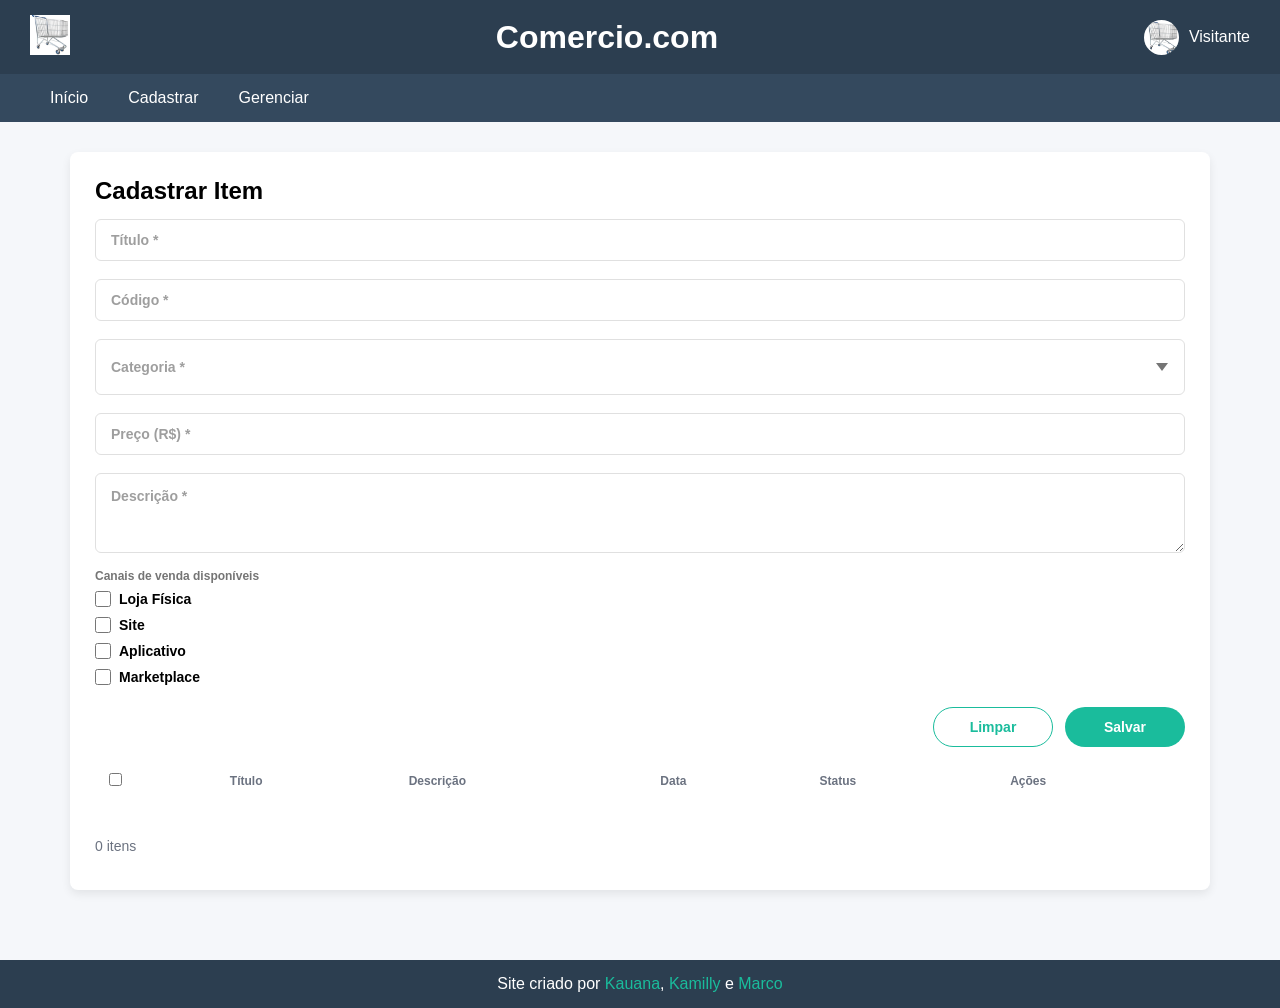
==== commit d15c6bbb: "Refactor form and table structure in index.html; update script.js for improved task handling and cle" ====
--- a/trabalho2/index.html
+++ b/trabalho2/index.html
@@ -59,8 +59,6 @@
             <h2>Cadastrar Item</h2>
 
             <form id="taskForm">
-                <label for="titulo">Título</label>
-                <input type="text" id="titulo" required>
 
                 <div class="field-group">
                     <input type="text" class="field-input" id="titulo" name="titulo" autocomplete="off" maxlength="100"
@@ -159,8 +157,7 @@
 
                 </div>
 
-                <input type="text" id="searchInput" placeholder="Pesquisar..." class="search-field">
-            </div>
+                <div class="button-group">
 
                     <button type="reset" id="botaoLimpar" class="btn btn-outlined">
                         Limpar
@@ -171,36 +168,36 @@
                     </button>
 
                 </div>
-            <!-- TABLE -->
-            <div class="table-container">
-                <table class="data-table">
-
-                    <thead>
-                        <tr>
-                            <th><input type="checkbox">
-                            </th>
-                            <th>Título</th>
-                            <th>Descrição</th>
-                            <th>Data</th>
-                            <th>Status</th>
-                            <th>Ações</th>
-                        </tr>
-                    </thead>
-
-                    <tbody id="taskList"></tbody>
-
-                </table>
-            </div>
-
-            <!-- FOOTER -->
-            <div class="table-footer">
-                <span id="paginationInfo">0 itens</span>
-
-                <div class="pagination">
-                    <button id="prevPage">&lt;</button>
-                    <button id="nextPage">&gt;</button>
-                </div>
-            </div>
+                <!-- TABLE -->
+                <div class="table-container">
+                    <table class="data-table">
+
+                        <thead>
+                            <tr>
+                                <th><input type="checkbox">
+                                </th>
+                                <th>Título</th>
+                                <th>Descrição</th>
+                                <th>Data</th>
+                                <th>Status</th>
+                                <th>Ações</th>
+                            </tr>
+                        </thead>
+
+                        <tbody id="taskList"></tbody>
+
+                    </table>
+                </div>
+
+                <!-- FOOTER -->
+                <div class="table-footer">
+                    <span id="paginationInfo">0 itens</span>
+
+                    <div class="pagination">
+                        <button id="prevPage">&lt;</button>
+                        <button id="nextPage">&gt;</button>
+                    </div>
+                </div>
 
         </section>
 
--- a/trabalho2/style/style.css
+++ b/trabalho2/style/style.css
@@ -1,468 +1,437 @@
 /* RESET */
-*{
-    margin:0;
-    padding:0;
-    box-sizing:border-box;
+* {
+    margin: 0;
+    padding: 0;
+    box-sizing: border-box;
 }
 
 /* VARIÁVEIS */
-:root{
-    --cor-primaria:#2c3e50;
-    --cor-secundaria:#34495e;
-    --cor-destaque:#1abc9c;
-
-    --cor-fundo:#f5f7fa;
-    --cor-card:#ffffff;
-    --cor-borda:#e0e0e0;
+:root {
+    --cor-primaria: #2c3e50;
+    --cor-secundaria: #34495e;
+    --cor-destaque: #1abc9c;
+
+    --cor-fundo: #f5f7fa;
+    --cor-card: #ffffff;
+    --cor-borda: #e0e0e0;
 
     /* Material feel */
-    --cor-texto-secundario:#6b7280;
-    --cor-hover:#f9fafb;
+    --cor-texto-secundario: #6b7280;
+    --cor-hover: #f9fafb;
 }
 
 /* BODY */
-body{
+body {
     font-family: 'Segoe UI', Roboto, Arial, sans-serif;
-    background-color:var(--cor-fundo);
-    display:flex;
-    flex-direction:column;
-    min-height:100vh;
+    background-color: var(--cor-fundo);
+    display: flex;
+    flex-direction: column;
+    min-height: 100vh;
 }
 
 /* HEADER */
-.header{
-    background:var(--cor-primaria);
-    color:white;
-}
-
-.topo{
-    display:flex;
-    justify-content:space-between;
-    align-items:center;
-    padding:15px 30px;
-}
-
-.logo img{
-    width:40px;
-    height:40px;
-}
-
-.usuario-logado{
-    display:flex;
-    align-items:center;
-    gap:10px;
-}
-
-.avatar{
-    width:35px;
-    height:35px;
-    border-radius:50%;
-}
-
-/* NAV */
-nav{
-    background:var(--cor-secundaria);
-}
-
-.menu{
-    list-style:none;
-    display:flex;
-    padding:0 30px;
-}
-
-.menu > li{
-    position:relative;
-}
-
-.menu > li > a{
-    display:block;
-    padding:15px 20px;
-    color:white;
-    text-decoration:none;
-    transition:0.3s;
-}
-
-.menu > li > a:hover{
-    background:var(--cor-destaque);
-}
-
-.submenu{
-    list-style:none;
-    position:absolute;
-    top:100%;
-    left:0;
-    background:var(--cor-primaria);
-    display:none;
-    min-width:180px;
-}
-
-.submenu li a{
-    display:block;
-    padding:10px 15px;
-    color:white;
-    text-decoration:none;
-}
-
-.submenu li a:hover{
-    background:var(--cor-destaque);
-}
-
-.menu li:hover .submenu{
-    display:block;
-}
-
-/* MAIN */
-.main-content{
-    padding:30px;
-    max-width:1200px;
-    margin:0 auto;
-    width:100%;
-}
-
-/* CARD (melhorado estilo Material) */
+.header {
+    background: var(--cor-primaria);
+    color: white;
+}
+
+.topo {
+    display: flex;
+    justify-content: space-between;
+    align-items: center;
+    padding: 15px 30px;
+}
+
+.logo img {
+    width: 40px;
+    height: 40px;
+}
+
+.usuario-logado {
+    display: flex;
+    align-items: center;
+    gap: 10px;
+}
+
+.avatar {
+    width: 35px;
+    height: 35px;
+    border-radius: 50%;
+}
+
+nav {
+    background: var(--cor-secundaria);
+}
+
+.menu {
+    list-style: none;
+    display: flex;
+    padding: 0 30px;
+}
+
+.menu>li {
+    position: relative;
+}
+
+.menu>li>a {
+    display: block;
+    padding: 15px 20px;
+    color: white;
+    text-decoration: none;
+    transition: 0.3s;
+}
+
+.menu>li>a:hover {
+    background: var(--cor-destaque);
+}
+
+.submenu {
+    list-style: none;
+    position: absolute;
+    top: 100%;
+    left: 0;
+    background: var(--cor-primaria);
+    display: none;
+    min-width: 180px;
+}
+
+.submenu li a {
+    display: block;
+    padding: 10px 15px;
+    color: white;
+    text-decoration: none;
+}
+
+.submenu li a:hover {
+    background: var(--cor-destaque);
+}
+
+.menu li:hover .submenu {
+    display: block;
+}
+
+.main-content {
+    padding: 30px;
+    max-width: 1200px;
+    margin: 0 auto;
+    width: 100%;
+}
+
 .card{
     background:var(--cor-card);
-    padding:24px;
-    border-radius:12px;
+    padding:25px;
+    border-radius:8px;
     margin-bottom:40px;
-    box-shadow:0 2px 8px rgba(0,0,0,0.08);
-}
-
-.card h2{
-    margin-bottom:8px;
-}
-
-/* FORM */
-form{
-    display:flex;
-    flex-direction:column;
-    gap:12px;
-}
-
-.field-group{
-    position:relative;
-    margin-top:6px;
-label{
-    font-weight:600;
-}
-
-.field-input{
-    width:100%;
-    padding:12px 14px;
-    border:1px solid var(--cor-borda);
-    border-radius:6px;
-    font-size:14px;
-    font-family:inherit;
-    background:white;
-    outline:none;
-    transition:border-color 0.2s;
-    color:#212121;
-}
-
-.field-input:focus{
-    border:2px solid var(--cor-destaque);
-    padding:11px 13px;
-}
-
-.field-textarea{
-    resize:vertical;
-    min-height:80px;
-}
-
-/* ─── SELECT ─── */
-.field-select{
-    appearance:none;
-    -webkit-appearance:none;
-
-    width:100%;
-    height:56px;
-
-    /* padding-top maior para empurrar o texto selecionado para baixo,
-       dando espaço visual para o label flutuar por cima */
-    padding:18px 40px 6px 14px;
-
-    background-color:white;
-
-    background-image:url("data:image/svg+xml,%3Csvg xmlns='http://www.w3.org/2000/svg' width='12' height='8' viewBox='0 0 12 8'%3E%3Cpath fill='%23757575' d='M6 8L0 0h12z'/%3E%3C/svg%3E");
-    background-repeat:no-repeat;
-    background-position:right 16px center;
-
-    border:1px solid var(--cor-borda);
-    border-radius:6px;
-
-    font-size:14px;
-    font-family:inherit;
-
-    cursor:pointer;
-
-    position:relative;
-    z-index:2;
-}
-
-.field-select:focus{
-    border:2px solid var(--cor-destaque);
-    padding:18px 39px 6px 13px;
-}
-/* ─── FLOATING LABEL (base) ─── */
-.field-label{
-    position:absolute;
-    top:50%;
-    left:12px;
-    transform:translateY(-50%);
-    font-size:14px;
-    color:#9e9e9e;
-    pointer-events:none;
-    background:var(--cor-card);
-    padding:0 4px;
+    box-shadow:0 4px 10px rgba(0,0,0,0.08);
+}
+
+.card h2 {
+    margin-bottom: 8px;
+}
+
+
+form {
+    display: flex;
+    flex-direction: column;
+    gap: 12px;
+}
+
+.field-group {
+    position: relative;
+    margin-top: 6px;
+}
+
+label {
+    font-weight: 600;
+}
+
+.field-input {
+    width: 100%;
+    padding: 12px 14px;
+    border: 1px solid var(--cor-borda);
+    border-radius: 6px;
+    font-size: 14px;
+    font-family: inherit;
+    background: white;
+    outline: none;
+    transition: border-color 0.2s;
+    color: #212121;
+}
+
+.field-input:focus {
+    border: 2px solid var(--cor-destaque);
+    padding: 11px 13px;
+}
+
+.field-textarea {
+    resize: vertical;
+    min-height: 80px;
+}
+
+.field-select {
+    appearance: none;
+    -webkit-appearance: none;
+
+    width: 100%;
+    height: 56px;
+
+    padding: 18px 40px 6px 14px;
+
+    background-color: white;
+
+    background-image: url("data:image/svg+xml,%3Csvg xmlns='http://www.w3.org/2000/svg' width='12' height='8' viewBox='0 0 12 8'%3E%3Cpath fill='%23757575' d='M6 8L0 0h12z'/%3E%3C/svg%3E");
+    background-repeat: no-repeat;
+    background-position: right 16px center;
+
+    border: 1px solid var(--cor-borda);
+    border-radius: 6px;
+
+    font-size: 14px;
+    font-family: inherit;
+
+    cursor: pointer;
+
+    position: relative;
+    z-index: 2;
+}
+
+.field-select:focus {
+    border: 2px solid var(--cor-destaque);
+    padding: 18px 39px 6px 13px;
+}
+
+.field-label {
+    position: absolute;
+    top: 50%;
+    left: 12px;
+    transform: translateY(-50%);
+    font-size: 14px;
+    color: #9e9e9e;
+    pointer-events: none;
+    background: var(--cor-card);
+    padding: 0 4px;
     transition:
         top 0.18s ease,
         font-size 0.18s ease,
         color 0.18s ease;
-    line-height:1;
-    z-index:3; /* acima do select */
+    line-height: 1;
+    z-index: 3;
 }
 
 /* Textarea: label parte do topo, não do meio */
-.field-group:has(.field-textarea) .field-label{
-    top:16px;
-    transform:none;
+.field-group:has(.field-textarea) .field-label {
+    top: 16px;
+    transform: none;
 }
 
 /* Label sobe ao focar qualquer campo */
-.field-group:focus-within .field-label{
-    top:-6px;
-    transform:none;
-    font-size:11px;
-    color:var(--cor-destaque);
+.field-group:focus-within .field-label {
+    top: -6px;
+    transform: none;
+    font-size: 11px;
+    color: var(--cor-destaque);
 }
 
 /* Label sobe quando o campo está preenchido */
-.field-group.preenchido .field-label{
-    top:-6px;
-    transform:none;
-    font-size:11px;
-    color:#757575;
-}
-
-/* ─── CORREÇÃO DO SELECT ───
-   O label começa no meio do campo (igual inputs de texto)
-   e sobe ao focar ou ao ter valor selecionado.
-   O z-index 3 garante que fique visível sobre o select. */
-.field-group:has(.field-select) .field-label{
-    z-index:3;
-    /* herda o comportamento padrão: top 50%, centralizado */
-}
-
-/* ─── CHECKBOXES ─── */
-.checkbox-section{
-    display:flex;
-    flex-direction:column;
-    gap:8px;
-}
-
-.checkbox-section__label{
-    font-size:12px;
-    font-weight:bold;
-    color:#757575;
-}
-
-.checkbox-group{
-    display:flex;
-    flex-direction:column;
-    gap:10px;
-}
-
-.checkbox-item{
-    display:flex;
-    align-items:center;
-    gap:8px;
-    width:fit-content;
-}
-
-.checkbox-item label{
-    font-size:14px;
-    cursor:pointer;
-    user-select:none;
-}
-
-.checkbox-item input[type="checkbox"]{
-    width:16px;
-    height:16px;
-    accent-color:var(--cor-destaque);
-    cursor:pointer;
-}
-
-/* ─── BOTÕES ─── */
-button{
-    padding:10px;
-    background:var(--cor-destaque);
-    border:none;
-    color:white;
-    font-weight:bold;
-    border-radius:6px;
-    cursor:pointer;
-    transition:0.2s;
-}
-
-button:hover{
-    background:#16a085;
-}
-
-/* ─── TABELA ─── */
-table{
-/* ========================= */
-/* 🚀 MATERIAL DATA TABLE */
-/* ========================= */
-
-.material-table{
-    padding:16px;
-}
-
-/* HEADER DA TABELA */
-.table-header{
-    display:flex;
-    justify-content:space-between;
-    align-items:center;
-    margin-bottom:16px;
-}
-
-.table-subtitle{
-    font-size:14px;
-    color:var(--cor-texto-secundario);
-}
-
-/* SEARCH */
-.search-field{
-    padding:8px 12px;
-    border:none;
-    border-bottom:2px solid var(--cor-borda);
-    outline:none;
-    background:transparent;
-    transition:0.2s;
-}
-
-.search-field:focus{
-    border-bottom:2px solid var(--cor-destaque);
-}
-
-/* CONTAINER (scroll horizontal elegante) */
-.table-container{
-    overflow-x:auto;
-}
-
-/* TABLE */
-.data-table{
-    width:100%;
-    border-collapse:collapse;
-    font-size:14px;
-}
-
-/* CABEÇALHO */
-.data-table th{
-    text-align:left;
-    font-size:12px;
-    font-weight:600;
-    color:var(--cor-texto-secundario);
-    padding:14px;
+.field-group.preenchido .field-label {
+    top: -6px;
+    transform: none;
+    font-size: 11px;
+    color: #757575;
+}
+
+.field-group:has(.field-select) .field-label {
+    z-index: 3;
+}
+
+.checkbox-section {
+    display: flex;
+    flex-direction: column;
+    gap: 8px;
+}
+
+.checkbox-section__label {
+    font-size: 12px;
+    font-weight: bold;
+    color: #757575;
+}
+
+.checkbox-group {
+    display: flex;
+    flex-direction: column;
+    gap: 10px;
+}
+
+.checkbox-item {
+    display: flex;
+    align-items: center;
+    gap: 8px;
+    width: fit-content;
+}
+
+.checkbox-item label {
+    font-size: 14px;
+    cursor: pointer;
+    user-select: none;
+}
+
+.checkbox-item input[type="checkbox"] {
+    width: 16px;
+    height: 16px;
+    accent-color: var(--cor-destaque);
+    cursor: pointer;
+}
+
+button {
+    padding: 10px;
+    background: var(--cor-destaque);
+    border: none;
+    color: white;
+    font-weight: bold;
+    border-radius: 6px;
+    cursor: pointer;
+    transition: 0.2s;
+}
+
+button:hover {
+    background: #16a085;
+}
+
+.material-table {
+    padding: 16px;
+}
+
+.table-header {
+    display: flex;
+    justify-content: space-between;
+    align-items: center;
+    margin-bottom: 16px;
+}
+
+.table-subtitle {
+    font-size: 14px;
+    color: var(--cor-texto-secundario);
+}
+
+.search-field {
+    padding: 8px 12px;
+    border: none;
+    border-bottom: 2px solid var(--cor-borda);
+    outline: none;
+    background: transparent;
+    transition: 0.2s;
+}
+
+.search-field:focus {
+    border-bottom: 2px solid var(--cor-destaque);
+}
+
+.table-container {
+    overflow-x: auto;
+}
+
+.data-table {
+    width: 100%;
+    border-collapse: collapse;
+    font-size: 14px;
+}
+
+.data-table th {
+    text-align: left;
+    font-size: 12px;
+    font-weight: 600;
+    color: var(--cor-texto-secundario);
+    padding: 14px;
 }
 
 /* LINHAS */
-.data-table td{
-    padding:14px;
-    border-top:1px solid var(--cor-borda);
-}
-
-/* HOVER MATERIAL */
-.data-table tbody tr:hover{
-    background:var(--cor-hover);
+.data-table td {
+    padding: 14px;
+    border-top: 1px solid var(--cor-borda);
+}
+
+.data-table tbody tr:hover {
+    background: var(--cor-hover);
 }
 
 /* CHECKBOX */
-.data-table input[type="checkbox"]{
-    cursor:pointer;
-}
-
-/* STATUS */
-.status{
-    padding:4px 10px;
-    border-radius:999px;
-    font-size:12px;
-    font-weight:500;
-}
-
-.status.ativo{
-    background:#e6f4ea;
-    color:#2e7d32;
-}
-
-/* AÇÕES */
-.acoes{
-    white-space:nowrap;
-}
-
-.btn-icon{
-    border:none;
-    background:none;
-    cursor:pointer;
-    margin-right:8px;
-    color:var(--cor-destaque);
-    font-size:13px;
-}
-
-.btn-icon:hover{
-    text-decoration:underline;
-}
-
-/* FOOTER */
-.table-footer{
-    display:flex;
-    justify-content:space-between;
-    align-items:center;
-    margin-top:12px;
-    font-size:14px;
-    color:var(--cor-texto-secundario);
-}
-
-/* ─── FOOTER ─── */
-.pagination button{
-    background:none;
-    border:none;
-    cursor:pointer;
-    font-size:16px;
-    margin:0 5px;
-}
-
-/* FOOTER SITE */
-.footer{
-    background:var(--cor-primaria);
-    color:white;
-    text-align:center;
-    padding:15px;
-    margin-top:auto;
-}
-
-.footer a{
-    color:var(--cor-destaque);
-    text-decoration:none;
-}
-
-/* ─── BUTTON GROUP ─── */
-.button-group{
-    display:flex;
-    justify-content:flex-end;
-    align-items:center;
-    gap:12px;
-    margin-top:10px;
-    flex-wrap:wrap;
-}
-
-.btn{
-    min-width:120px;
+.data-table input[type="checkbox"] {
+    cursor: pointer;
+}
+
+.status {
+    padding: 4px 10px;
+    border-radius: 999px;
+    font-size: 12px;
+    font-weight: 500;
+}
+
+.status.ativo {
+    background: #e6f4ea;
+    color: #2e7d32;
+}
+
+.acoes {
+    white-space: nowrap;
+}
+
+.btn-icon {
+    border: none;
+    background: none;
+    cursor: pointer;
+    margin-right: 8px;
+    color: var(--cor-destaque);
+    font-size: 13px;
+}
+
+.btn-icon:hover {
+    text-decoration: underline;
+}
+
+.table-footer {
+    display: flex;
+    justify-content: space-between;
+    align-items: center;
+    margin-top: 12px;
+    font-size: 14px;
+    color: var(--cor-texto-secundario);
+}
+
+.pagination button {
+    background: none;
+    border: none;
+    cursor: pointer;
+    font-size: 16px;
+    margin: 0 5px;
+}
+
+.footer {
+    background: var(--cor-primaria);
+    color: white;
+    text-align: center;
+    padding: 15px;
+    margin-top: auto;
+}
+
+.footer a {
+    color: var(--cor-destaque);
+    text-decoration: none;
+}
+
+.button-group {
+    display: flex;
+    justify-content: flex-end;
+    align-items: center;
+    gap: 12px;
+    margin-top: 10px;
+    flex-wrap: wrap;
+}
+
+.btn {
+   min-width:120px;
     height:40px;
 
     padding:0 24px;
-/* RESPONSIVO */
-@media (max-width:768px){
 
     border-radius:999px;
 
@@ -514,35 +483,35 @@
 }
 
 /* ─── RESPONSIVO ─── */
-@media (max-width:600px){
-    .button-group{
-        flex-direction:column-reverse;
-        align-items:stretch;
+@media (max-width:600px) {
+    .button-group {
+        flex-direction: column-reverse;
+        align-items: stretch;
     }
 
-    .btn{
-        width:100%;
+    .btn {
+        width: 100%;
     }
 }
 
-@media (max-width:768px){
-    .topo{
-        flex-direction:column;
-        gap:10px;
-        text-align:center;
+@media (max-width:768px) {
+    .topo {
+        flex-direction: column;
+        gap: 10px;
+        text-align: center;
     }
 
-    .menu{
-        flex-direction:column;
+    .menu {
+        flex-direction: column;
     }
 
-    .submenu{
-        position:static;
+    .submenu {
+        position: static;
     }
 
-    .table-header{
-        flex-direction:column;
-        align-items:flex-start;
-        gap:10px;
+    .table-header {
+        flex-direction: column;
+        align-items: flex-start;
+        gap: 10px;
     }
 }
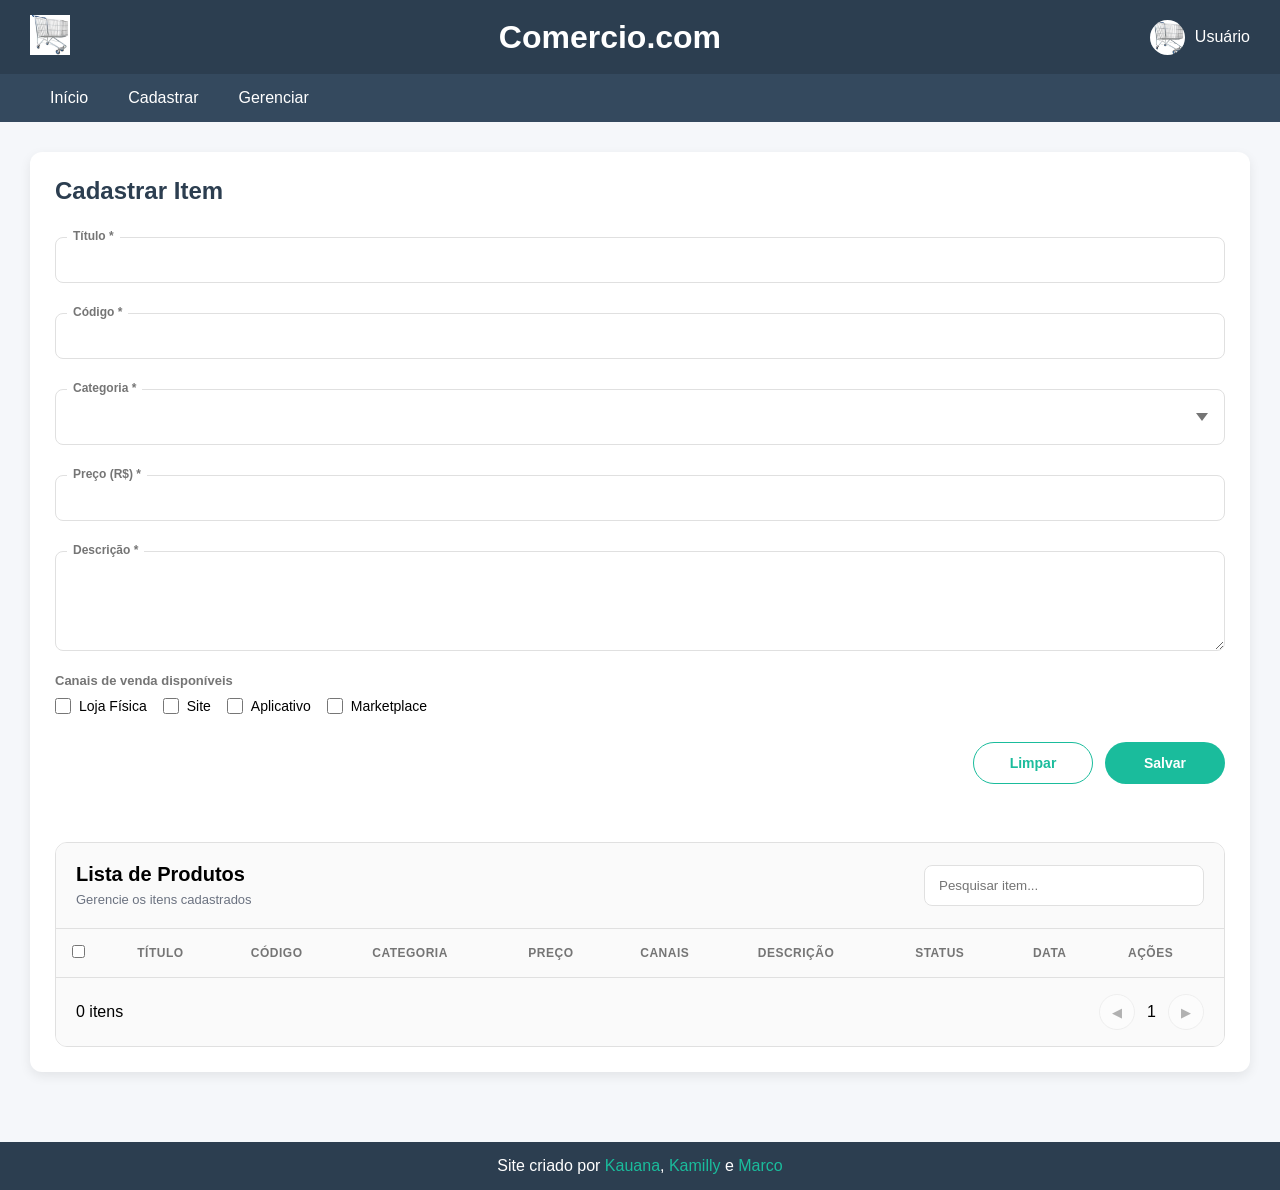
==== commit 5f9f7e72: "Refactor index.html to enhance table structure and improve accessibility; update script.js for searc" ====
--- a/trabalho2/index.html
+++ b/trabalho2/index.html
@@ -168,36 +168,90 @@
                     </button>
 
                 </div>
-                <!-- TABLE -->
-                <div class="table-container">
-                    <table class="data-table">
-
-                        <thead>
-                            <tr>
-                                <th><input type="checkbox">
-                                </th>
-                                <th>Título</th>
-                                <th>Descrição</th>
-                                <th>Data</th>
-                                <th>Status</th>
-                                <th>Ações</th>
-                            </tr>
-                        </thead>
-
-                        <tbody id="taskList"></tbody>
-
-                    </table>
-                </div>
-
-                <!-- FOOTER -->
-                <div class="table-footer">
-                    <span id="paginationInfo">0 itens</span>
-
-                    <div class="pagination">
-                        <button id="prevPage">&lt;</button>
-                        <button id="nextPage">&gt;</button>
-                    </div>
-                </div>
+               <!-- DataTable -->
+<section class="material-table">
+
+    <div class="table-header">
+
+        <div>
+            <h3>Lista de Produtos</h3>
+            <span class="table-subtitle">
+                Gerencie os itens cadastrados
+            </span>
+        </div>
+
+        <input
+            type="text"
+            id="searchInput"
+            class="search-field"
+            placeholder="Pesquisar item..."
+        >
+
+    </div>
+
+    <div class="table-container">
+
+        <table class="data-table">
+
+            <thead>
+                <tr>
+
+                    <th>
+                        <input type="checkbox" id="checkAll">
+                    </th>
+
+                    <th data-sort="titulo">Título</th>
+
+                    <th data-sort="codigo">Código</th>
+
+                    <th data-sort="categoria">Categoria</th>
+
+                    <th data-sort="preco">Preço</th>
+
+                    <th>Canais</th>
+
+                    <th>Descrição</th>
+
+                    <th>Status</th>
+
+                    <th data-sort="dataCadastro">Data</th>
+
+                    <th>Ações</th>
+
+                </tr>
+            </thead>
+
+            <tbody id="taskList"></tbody>
+
+        </table>
+
+    </div>
+
+    <div class="table-footer">
+
+        <span id="paginationInfo">
+            0 itens
+        </span>
+
+        <div class="pagination">
+
+            <button id="prevPage">
+                ◀
+            </button>
+
+            <span id="currentPage">
+                1
+            </span>
+
+            <button id="nextPage">
+                ▶
+            </button>
+
+        </div>
+
+    </div>
+
+</section>
 
         </section>
 
--- a/trabalho2/style/style.css
+++ b/trabalho2/style/style.css
@@ -1,11 +1,9 @@
-/* RESET */
 * {
     margin: 0;
     padding: 0;
     box-sizing: border-box;
 }
 
-/* VARIÁVEIS */
 :root {
     --cor-primaria: #2c3e50;
     --cor-secundaria: #34495e;
@@ -15,12 +13,10 @@
     --cor-card: #ffffff;
     --cor-borda: #e0e0e0;
 
-    /* Material feel */
     --cor-texto-secundario: #6b7280;
     --cor-hover: #f9fafb;
 }
 
-/* BODY */
 body {
     font-family: 'Segoe UI', Roboto, Arial, sans-serif;
     background-color: var(--cor-fundo);
@@ -29,7 +25,6 @@
     min-height: 100vh;
 }
 
-/* HEADER */
 .header {
     background: var(--cor-primaria);
     color: white;
@@ -69,11 +64,11 @@
     padding: 0 30px;
 }
 
-.menu>li {
+.menu > li {
     position: relative;
 }
 
-.menu>li>a {
+.menu > li > a {
     display: block;
     padding: 15px 20px;
     color: white;
@@ -81,7 +76,7 @@
     transition: 0.3s;
 }
 
-.menu>li>a:hover {
+.menu > li > a:hover {
     background: var(--cor-destaque);
 }
 
@@ -93,6 +88,7 @@
     background: var(--cor-primaria);
     display: none;
     min-width: 180px;
+    z-index: 10;
 }
 
 .submenu li a {
@@ -112,60 +108,90 @@
 
 .main-content {
     padding: 30px;
-    max-width: 1200px;
+    max-width: 1400px;
     margin: 0 auto;
     width: 100%;
 }
 
-.card{
-    background:var(--cor-card);
-    padding:25px;
-    border-radius:8px;
-    margin-bottom:40px;
-    box-shadow:0 4px 10px rgba(0,0,0,0.08);
+.card {
+    background: var(--cor-card);
+    padding: 25px;
+    border-radius: 12px;
+    margin-bottom: 40px;
+    box-shadow: 0 4px 12px rgba(0,0,0,0.08);
 }
 
 .card h2 {
-    margin-bottom: 8px;
-}
-
+    margin-bottom: 20px;
+    color: var(--cor-primaria);
+}
 
 form {
     display: flex;
     flex-direction: column;
-    gap: 12px;
+    gap: 18px;
 }
 
 .field-group {
     position: relative;
-    margin-top: 6px;
-}
-
-label {
+    margin-top: 12px;
+}
+
+.field-label {
+    position: absolute;
+
+    top: -8px;
+    left: 12px;
+
+    background: white;
+
+    padding: 0 6px;
+
+    font-size: 12px;
     font-weight: 600;
+
+    color: #757575;
+
+    z-index: 2;
+
+    pointer-events: none;
 }
 
 .field-input {
     width: 100%;
-    padding: 12px 14px;
+
+    padding: 16px 14px 12px;
+
     border: 1px solid var(--cor-borda);
-    border-radius: 6px;
+
+    border-radius: 8px;
+
     font-size: 14px;
+
     font-family: inherit;
+
     background: white;
+
     outline: none;
-    transition: border-color 0.2s;
+
+    transition:
+        border-color 0.2s,
+        box-shadow 0.2s;
+
     color: #212121;
 }
 
 .field-input:focus {
     border: 2px solid var(--cor-destaque);
-    padding: 11px 13px;
+
+    padding: 15px 13px 11px;
+
+    box-shadow: 0 0 0 3px rgba(26,188,156,0.15);
 }
 
 .field-textarea {
     resize: vertical;
-    min-height: 80px;
+    min-height: 100px;
 }
 
 .field-select {
@@ -180,99 +206,40 @@
     background-color: white;
 
     background-image: url("data:image/svg+xml,%3Csvg xmlns='http://www.w3.org/2000/svg' width='12' height='8' viewBox='0 0 12 8'%3E%3Cpath fill='%23757575' d='M6 8L0 0h12z'/%3E%3C/svg%3E");
+
     background-repeat: no-repeat;
     background-position: right 16px center;
 
-    border: 1px solid var(--cor-borda);
-    border-radius: 6px;
-
-    font-size: 14px;
-    font-family: inherit;
-
-    cursor: pointer;
-
-    position: relative;
-    z-index: 2;
-}
-
-.field-select:focus {
-    border: 2px solid var(--cor-destaque);
-    padding: 18px 39px 6px 13px;
-}
-
-.field-label {
-    position: absolute;
-    top: 50%;
-    left: 12px;
-    transform: translateY(-50%);
-    font-size: 14px;
-    color: #9e9e9e;
-    pointer-events: none;
-    background: var(--cor-card);
-    padding: 0 4px;
-    transition:
-        top 0.18s ease,
-        font-size 0.18s ease,
-        color 0.18s ease;
-    line-height: 1;
-    z-index: 3;
-}
-
-/* Textarea: label parte do topo, não do meio */
-.field-group:has(.field-textarea) .field-label {
-    top: 16px;
-    transform: none;
-}
-
-/* Label sobe ao focar qualquer campo */
-.field-group:focus-within .field-label {
-    top: -6px;
-    transform: none;
-    font-size: 11px;
-    color: var(--cor-destaque);
-}
-
-/* Label sobe quando o campo está preenchido */
-.field-group.preenchido .field-label {
-    top: -6px;
-    transform: none;
-    font-size: 11px;
-    color: #757575;
-}
-
-.field-group:has(.field-select) .field-label {
-    z-index: 3;
+    cursor: pointer;
 }
 
 .checkbox-section {
-    display: flex;
-    flex-direction: column;
-    gap: 8px;
-}
-
-.checkbox-section__label {
-    font-size: 12px;
-    font-weight: bold;
-    color: #757575;
-}
-
-.checkbox-group {
     display: flex;
     flex-direction: column;
     gap: 10px;
 }
 
+.checkbox-section__label {
+    font-size: 13px;
+    font-weight: 700;
+    color: #757575;
+}
+
+.checkbox-group {
+    display: flex;
+    flex-wrap: wrap;
+    gap: 16px;
+}
+
 .checkbox-item {
     display: flex;
     align-items: center;
     gap: 8px;
-    width: fit-content;
 }
 
 .checkbox-item label {
     font-size: 14px;
     cursor: pointer;
-    user-select: none;
 }
 
 .checkbox-item input[type="checkbox"] {
@@ -282,48 +249,124 @@
     cursor: pointer;
 }
 
-button {
-    padding: 10px;
+.button-group {
+    display: flex;
+    justify-content: flex-end;
+    align-items: center;
+    gap: 12px;
+    margin-top: 10px;
+    flex-wrap: wrap;
+}
+
+.btn {
+    min-width: 120px;
+    height: 42px;
+
+    padding: 0 24px;
+
+    border-radius: 999px;
+
+    font-size: 14px;
+    font-weight: 600;
+    font-family: inherit;
+
+    display: flex;
+    align-items: center;
+    justify-content: center;
+
+    cursor: pointer;
+
+    border: none;
+
+    transition:
+        background-color 0.2s ease,
+        border-color 0.2s ease,
+        color 0.2s ease,
+        box-shadow 0.2s ease,
+        transform 0.15s ease;
+}
+
+.btn-filled {
     background: var(--cor-destaque);
-    border: none;
     color: white;
-    font-weight: bold;
-    border-radius: 6px;
-    cursor: pointer;
+}
+
+.btn-filled:hover {
+    background: #16a085;
+    box-shadow: 0 2px 8px rgba(0,0,0,0.15);
+}
+
+.btn-filled:active {
+    transform: scale(0.98);
+}
+
+.btn-outlined {
+    background: transparent;
+    color: var(--cor-destaque);
+    border: 1px solid var(--cor-destaque);
+}
+
+.btn-outlined:hover {
+    background: rgba(26,188,156,0.08);
+}
+
+.btn-outlined:active {
+    transform: scale(0.98);
+}
+
+.material-table {
+    margin-top: 40px;
+
+    border: 1px solid var(--cor-borda);
+
+    border-radius: 12px;
+
+    overflow: hidden;
+
+    background: white;
+}
+
+.table-header {
+    padding: 20px;
+
+    border-bottom: 1px solid var(--cor-borda);
+
+    background: #fafafa;
+
+    display: flex;
+    justify-content: space-between;
+    align-items: center;
+    gap: 20px;
+}
+
+.table-header h3 {
+    margin-bottom: 4px;
+    font-size: 20px;
+}
+
+.table-subtitle {
+    font-size: 13px;
+    color: var(--cor-texto-secundario);
+}
+
+.search-field {
+    width: 280px;
+    max-width: 100%;
+
+    padding: 12px 14px;
+
+    border: 1px solid var(--cor-borda);
+
+    border-radius: 8px;
+
+    outline: none;
+
     transition: 0.2s;
 }
 
-button:hover {
-    background: #16a085;
-}
-
-.material-table {
-    padding: 16px;
-}
-
-.table-header {
-    display: flex;
-    justify-content: space-between;
-    align-items: center;
-    margin-bottom: 16px;
-}
-
-.table-subtitle {
-    font-size: 14px;
-    color: var(--cor-texto-secundario);
-}
-
-.search-field {
-    padding: 8px 12px;
-    border: none;
-    border-bottom: 2px solid var(--cor-borda);
-    outline: none;
-    background: transparent;
-    transition: 0.2s;
-}
-
 .search-field:focus {
-    border-bottom: 2px solid var(--cor-destaque);
+    border-color: var(--cor-destaque);
+    box-shadow: 0 0 0 3px rgba(26,188,156,0.15);
 }
 
 .table-container {
@@ -333,76 +376,155 @@
 .data-table {
     width: 100%;
     border-collapse: collapse;
-    font-size: 14px;
+    min-width: 1100px;
+}
+
+.data-table thead {
+    background: #fafafa;
 }
 
 .data-table th {
+    padding: 16px;
+
+    font-size: 12px;
+
+    text-transform: uppercase;
+
+    letter-spacing: .5px;
+
+    color: #757575;
+
     text-align: left;
+
+    cursor: pointer;
+
+    user-select: none;
+
+    white-space: nowrap;
+}
+
+.data-table td {
+    padding: 16px;
+
+    border-top: 1px solid #eeeeee;
+
+    vertical-align: middle;
+}
+
+.data-table tbody tr {
+    transition: background 0.2s;
+}
+
+.data-table tbody tr:hover {
+    background: #f8f9fa;
+}
+
+.status {
+    display: inline-flex;
+    align-items: center;
+    justify-content: center;
+
+    padding: 4px 12px;
+
+    border-radius: 999px;
+
     font-size: 12px;
     font-weight: 600;
-    color: var(--cor-texto-secundario);
-    padding: 14px;
-}
-
-/* LINHAS */
-.data-table td {
-    padding: 14px;
-    border-top: 1px solid var(--cor-borda);
-}
-
-.data-table tbody tr:hover {
-    background: var(--cor-hover);
-}
-
-/* CHECKBOX */
-.data-table input[type="checkbox"] {
-    cursor: pointer;
-}
-
-.status {
+}
+
+.status.ativo {
+    background: #e8f5e9;
+    color: #2e7d32;
+}
+
+.canais {
+    display: flex;
+    flex-wrap: wrap;
+    gap: 6px;
+}
+
+.canal-chip {
+    background: rgba(26,188,156,0.12);
+
+    color: var(--cor-destaque);
+
     padding: 4px 10px;
+
     border-radius: 999px;
-    font-size: 12px;
-    font-weight: 500;
-}
-
-.status.ativo {
-    background: #e6f4ea;
-    color: #2e7d32;
+
+    font-size: 11px;
+    font-weight: 600;
 }
 
 .acoes {
-    white-space: nowrap;
+    display: flex;
+    gap: 8px;
 }
 
 .btn-icon {
     border: none;
-    background: none;
-    cursor: pointer;
-    margin-right: 8px;
+
+    background: transparent;
+
     color: var(--cor-destaque);
-    font-size: 13px;
+
+    cursor: pointer;
+
+    font-weight: 600;
+
+    padding: 4px 8px;
+
+    border-radius: 6px;
+
+    transition: 0.2s;
 }
 
 .btn-icon:hover {
-    text-decoration: underline;
+    background: rgba(26,188,156,0.08);
 }
 
 .table-footer {
+    padding: 16px 20px;
+
+    border-top: 1px solid var(--cor-borda);
+
+    background: #fafafa;
+
     display: flex;
     justify-content: space-between;
     align-items: center;
-    margin-top: 12px;
-    font-size: 14px;
-    color: var(--cor-texto-secundario);
+}
+
+.pagination {
+    display: flex;
+    align-items: center;
+    gap: 12px;
 }
 
 .pagination button {
-    background: none;
-    border: none;
-    cursor: pointer;
-    font-size: 16px;
-    margin: 0 5px;
+    width: 36px;
+    height: 36px;
+
+    border-radius: 50%;
+
+    background: white;
+
+    border: 1px solid #ddd;
+
+    color: #444;
+
+    cursor: pointer;
+
+    transition: 0.2s;
+}
+
+.pagination button:hover {
+    background: #f3f3f3;
+}
+
+.pagination button:disabled {
+    opacity: 0.4;
+    cursor: not-allowed;
 }
 
 .footer {
@@ -418,83 +540,8 @@
     text-decoration: none;
 }
 
-.button-group {
-    display: flex;
-    justify-content: flex-end;
-    align-items: center;
-    gap: 12px;
-    margin-top: 10px;
-    flex-wrap: wrap;
-}
-
-.btn {
-   min-width:120px;
-    height:40px;
-
-    padding:0 24px;
-
-    border-radius:999px;
-
-    font-size:14px;
-    font-weight:600;
-    font-family:inherit;
-
-    display:flex;
-    align-items:center;
-    justify-content:center;
-
-    cursor:pointer;
-
-    transition:
-        background-color 0.2s ease,
-        border-color 0.2s ease,
-        color 0.2s ease,
-        box-shadow 0.2s ease,
-        transform 0.15s ease;
-}
-
-.btn-filled{
-    background:var(--cor-destaque);
-    color:white;
-    border:none;
-}
-
-.btn-filled:hover{
-    background:#16a085;
-    box-shadow:0 2px 8px rgba(0,0,0,0.15);
-}
-
-.btn-filled:active{
-    transform:scale(0.98);
-}
-
-.btn-outlined{
-    background:transparent;
-    color:var(--cor-destaque);
-    border:1px solid var(--cor-destaque);
-}
-
-.btn-outlined:hover{
-    background:rgba(26,188,156,0.08);
-}
-
-.btn-outlined:active{
-    transform:scale(0.98);
-}
-
-/* ─── RESPONSIVO ─── */
-@media (max-width:600px) {
-    .button-group {
-        flex-direction: column-reverse;
-        align-items: stretch;
-    }
-
-    .btn {
-        width: 100%;
-    }
-}
-
-@media (max-width:768px) {
+@media (max-width: 768px) {
+
     .topo {
         flex-direction: column;
         gap: 10px;
@@ -512,6 +559,19 @@
     .table-header {
         flex-direction: column;
         align-items: flex-start;
-        gap: 10px;
+    }
+
+    .button-group {
+        flex-direction: column-reverse;
+        align-items: stretch;
+    }
+
+    .btn {
+        width: 100%;
+    }
+
+    .checkbox-group {
+        flex-direction: column;
+        align-items: flex-start;
     }
 }
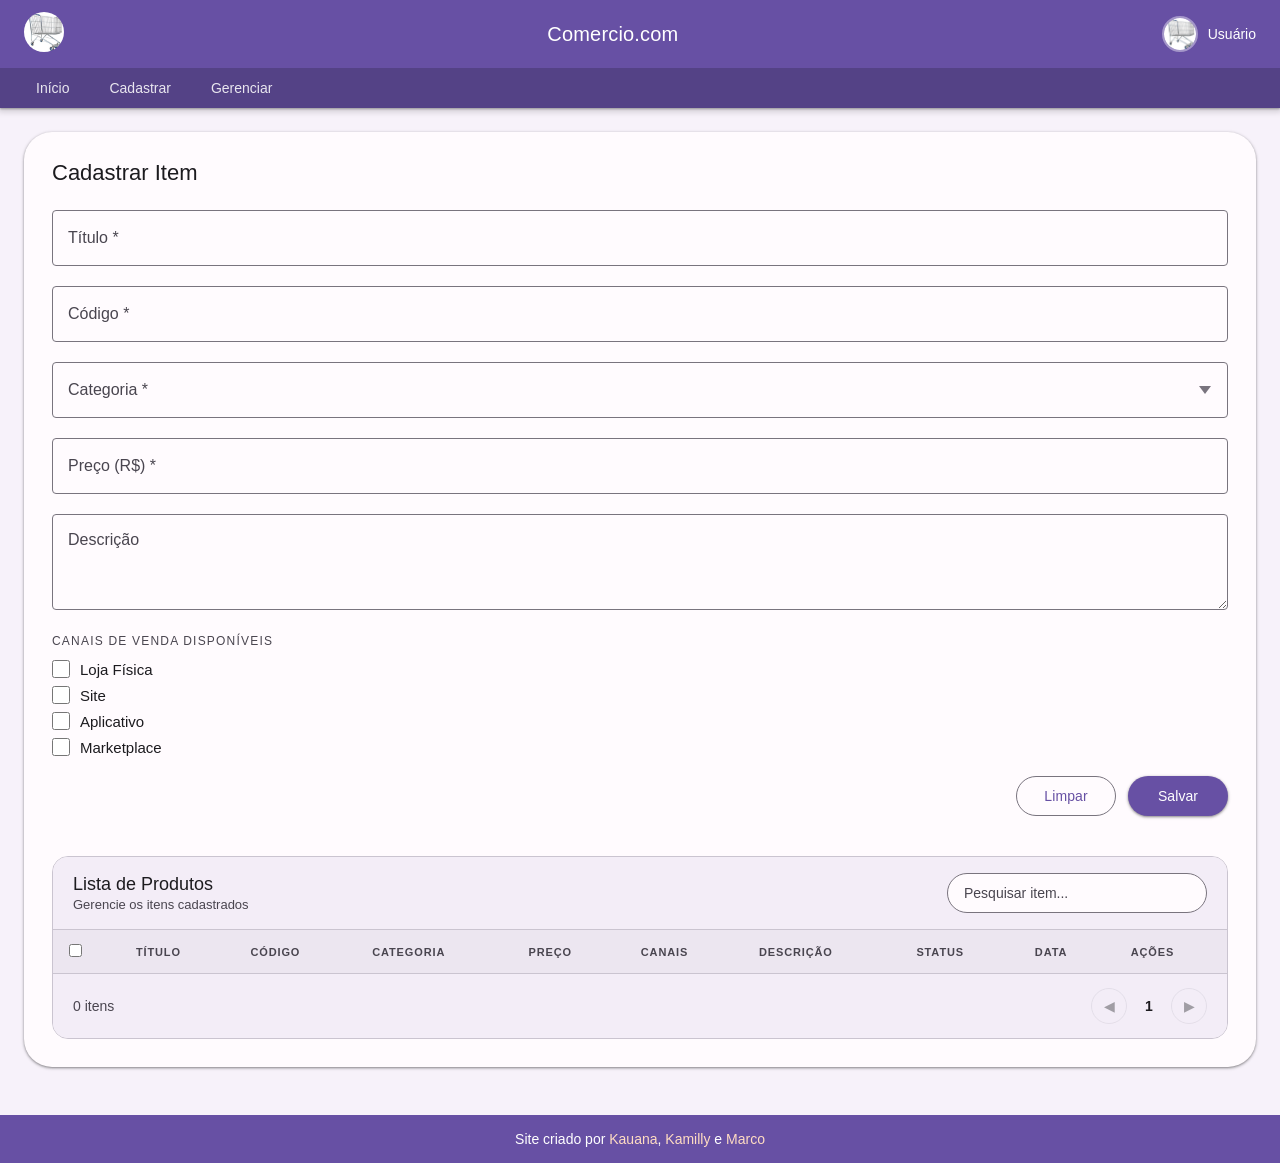
==== commit 998701e7: "Refactor completo para MD3 e corrige floating label do select HTML: - Adiciona placeholder=" " nos i" ====
--- a/trabalho2/index.html
+++ b/trabalho2/index.html
@@ -4,11 +4,8 @@
 <head>
     <meta charset="UTF-8">
     <meta name="viewport" content="width=device-width, initial-scale=1.0">
-    <meta name="description"
-        content="Sistema simples de gerenciamento de itens com CRUDL para estudo de HTML, CSS e JavaScript">
-
+    <meta name="description" content="Sistema simples de gerenciamento de itens com CRUDL para estudo de HTML, CSS e JavaScript">
     <link rel="stylesheet" href="style/style.css">
-
     <title>Comercio.com</title>
 </head>
 
@@ -17,30 +14,25 @@
     <header class="header">
 
         <div class="topo">
-
             <a href="index.html" class="logo">
-                <img src="imgs/image.png" alt="Logo do site">
+                <img src="imgs/image.png" alt="Logo Comercio.com">
             </a>
-
             <h1>Comercio.com</h1>
-
             <div class="usuario-logado">
                 <img src="imgs/image.png" class="avatar" alt="Foto do usuário">
                 <span id="nomeUsuario">Usuário</span>
             </div>
         </div>
 
-        <nav>
+        <nav aria-label="Menu principal">
             <ul class="menu">
                 <li><a href="#">Início</a></li>
-
                 <li>
                     <a href="#">Cadastrar</a>
                     <ul class="submenu">
                         <li><a href="#form">Inserir Item</a></li>
                     </ul>
                 </li>
-
                 <li>
                     <a href="#">Gerenciar</a>
                     <ul class="submenu">
@@ -54,204 +46,123 @@
 
     <main class="main-content">
 
-        <!-- FORM -->
         <section id="form" class="card">
             <h2>Cadastrar Item</h2>
 
-            <form id="taskForm">
+            <form id="taskForm" novalidate>
 
-                <div class="field-group">
-                    <input type="text" class="field-input" id="titulo" name="titulo" autocomplete="off" maxlength="100"
-                        required>
-                    <label class="field-label" for="titulo">Título *</label>
-                </div>
+                <div class="form-grid">
 
-                <div class="field-group">
-                    <input type="text" class="field-input" id="codigo" name="codigo" autocomplete="off" maxlength="20"
-                        required>
-                    <label class="field-label" for="codigo">Código *</label>
-                </div>
+                    <div class="field-group">
+                        <input type="text" class="field-input" id="titulo" name="titulo"
+                            placeholder=" " autocomplete="off" maxlength="100" required>
+                        <label class="field-label" for="titulo">Título *</label>
+                    </div>
 
-                <div class="field-group">
-                    <select class="field-input field-select" id="categoria" name="categoria" required>
-                        <!-- Removido o option placeholder para evitar texto duplicado com o floating label -->
-                        <option value="" selected disabled hidden></option>
+                    <div class="field-group">
+                        <input type="text" class="field-input" id="codigo" name="codigo"
+                            placeholder=" " autocomplete="off" maxlength="20" required>
+                        <label class="field-label" for="codigo">Código *</label>
+                    </div>
 
-                        <option value="eletronicos">
-                            Eletrônicos
-                        </option>
+                    <div class="field-group">
+                        <select class="field-input field-select" id="categoria" name="categoria" required>
+                            <option value="" disabled selected hidden></option>
+                            <option value="eletronicos">Eletrônicos</option>
+                            <option value="roupas">Roupas e Acessórios</option>
+                            <option value="alimentos">Alimentos e Bebidas</option>
+                            <option value="moveis">Móveis e Decoração</option>
+                            <option value="livros">Livros e Mídia</option>
+                            <option value="esportes">Esportes e Lazer</option>
+                            <option value="outros">Outros</option>
+                        </select>
+                        <label class="field-label" for="categoria">Categoria *</label>
+                    </div>
 
-                        <option value="roupas">
-                            Roupas e Acessórios
-                        </option>
+                    <div class="field-group">
+                        <input type="number" class="field-input" id="preco" name="preco"
+                            placeholder=" " min="0.01" step="0.01" autocomplete="off" required>
+                        <label class="field-label" for="preco">Preço (R$) *</label>
+                    </div>
 
-                        <option value="alimentos">
-                            Alimentos e Bebidas
-                        </option>
-
-                        <option value="moveis">
-                            Móveis e Decoração
-                        </option>
-
-                        <option value="livros">
-                            Livros e Mídia
-                        </option>
-
-                        <option value="esportes">
-                            Esportes e Lazer
-                        </option>
-
-                        <option value="outros">
-                            Outros
-                        </option>
-
-                    </select>
-
-                    <label class="field-label" for="categoria">
-                        Categoria *
-                    </label>
+                    <div class="field-group col-full">
+                        <textarea class="field-input field-textarea" id="descricao" name="descricao"
+                            placeholder=" " maxlength="500"></textarea>
+                        <label class="field-label" for="descricao">Descrição</label>
+                    </div>
 
                 </div>
 
-                <div class="field-group">
-                    <input type="number" class="field-input" id="preco" name="preco" min="0.01" step="0.01"
-                        autocomplete="off">
-                    <label class="field-label" for="preco">Preço (R$) *</label>
-                </div>
-
-                <div class="field-group">
-                    <textarea class="field-input field-textarea" id="descricao" name="descricao"
-                        maxlength="500"></textarea>
-                    <label class="field-label" for="descricao">Descrição *</label>
-                </div>
-
                 <div class="checkbox-section">
-
-                    <span class="checkbox-section__label">
-                        Canais de venda disponíveis
-                    </span>
-
+                    <span class="checkbox-section__label">Canais de venda disponíveis</span>
                     <div class="checkbox-group">
-
                         <div class="checkbox-item">
                             <input type="checkbox" id="loja_fisica" name="canais" value="loja_fisica">
                             <label for="loja_fisica">Loja Física</label>
                         </div>
-
                         <div class="checkbox-item">
                             <input type="checkbox" id="site" name="canais" value="site">
                             <label for="site">Site</label>
                         </div>
-
                         <div class="checkbox-item">
                             <input type="checkbox" id="app" name="canais" value="app">
                             <label for="app">Aplicativo</label>
                         </div>
-
                         <div class="checkbox-item">
                             <input type="checkbox" id="marketplace" name="canais" value="marketplace">
                             <label for="marketplace">Marketplace</label>
                         </div>
-
                     </div>
-
                 </div>
 
                 <div class="button-group">
+                    <button type="reset" id="botaoLimpar" class="btn btn-outlined">Limpar</button>
+                    <button type="submit" id="botaoSalvar" class="btn btn-filled">Salvar</button>
+                </div>
 
-                    <button type="reset" id="botaoLimpar" class="btn btn-outlined">
-                        Limpar
-                    </button>
+            </form>
 
-                    <button type="submit" id="botaoSalvar" class="btn btn-filled">
-                        Salvar
-                    </button>
+            <section id="lista" class="material-table" aria-label="Lista de produtos">
 
+                <div class="table-header">
+                    <div>
+                        <h3>Lista de Produtos</h3>
+                        <span class="table-subtitle">Gerencie os itens cadastrados</span>
+                    </div>
+                    <input type="search" id="searchInput" class="search-field"
+                        placeholder="Pesquisar item..." aria-label="Pesquisar produto">
                 </div>
-               <!-- DataTable -->
-<section class="material-table">
 
-    <div class="table-header">
+                <div class="table-container">
+                    <table class="data-table">
+                        <thead>
+                            <tr>
+                                <th><input type="checkbox" id="checkAll" aria-label="Selecionar todos"></th>
+                                <th data-sort="titulo">Título</th>
+                                <th data-sort="codigo">Código</th>
+                                <th data-sort="categoria">Categoria</th>
+                                <th data-sort="preco">Preço</th>
+                                <th>Canais</th>
+                                <th>Descrição</th>
+                                <th>Status</th>
+                                <th data-sort="dataCadastro">Data</th>
+                                <th>Ações</th>
+                            </tr>
+                        </thead>
+                        <tbody id="taskList"></tbody>
+                    </table>
+                </div>
 
-        <div>
-            <h3>Lista de Produtos</h3>
-            <span class="table-subtitle">
-                Gerencie os itens cadastrados
-            </span>
-        </div>
+                <div class="table-footer">
+                    <span id="paginationInfo">0 itens</span>
+                    <div class="pagination">
+                        <button id="prevPage" aria-label="Página anterior">&#9664;</button>
+                        <span id="currentPage">1</span>
+                        <button id="nextPage" aria-label="Próxima página">&#9654;</button>
+                    </div>
+                </div>
 
-        <input
-            type="text"
-            id="searchInput"
-            class="search-field"
-            placeholder="Pesquisar item..."
-        >
-
-    </div>
-
-    <div class="table-container">
-
-        <table class="data-table">
-
-            <thead>
-                <tr>
-
-                    <th>
-                        <input type="checkbox" id="checkAll">
-                    </th>
-
-                    <th data-sort="titulo">Título</th>
-
-                    <th data-sort="codigo">Código</th>
-
-                    <th data-sort="categoria">Categoria</th>
-
-                    <th data-sort="preco">Preço</th>
-
-                    <th>Canais</th>
-
-                    <th>Descrição</th>
-
-                    <th>Status</th>
-
-                    <th data-sort="dataCadastro">Data</th>
-
-                    <th>Ações</th>
-
-                </tr>
-            </thead>
-
-            <tbody id="taskList"></tbody>
-
-        </table>
-
-    </div>
-
-    <div class="table-footer">
-
-        <span id="paginationInfo">
-            0 itens
-        </span>
-
-        <div class="pagination">
-
-            <button id="prevPage">
-                ◀
-            </button>
-
-            <span id="currentPage">
-                1
-            </span>
-
-            <button id="nextPage">
-                ▶
-            </button>
-
-        </div>
-
-    </div>
-
-</section>
+            </section>
 
         </section>
 
@@ -260,9 +171,9 @@
     <footer class="footer">
         <p>
             Site criado por
-            <a href="https://github.com/Kamiko-Hyakume" target="_blank">Kauana</a>,
-            <a href="https://github.com/kamillybirkner" target="_blank">Kamilly</a>
-            e <a href="https://github.com/marco-wolff" target="_blank">Marco</a>
+            <a href="https://github.com/Kamiko-Hyakume" target="_blank" rel="noopener">Kauana</a>,
+            <a href="https://github.com/kamillybirkner" target="_blank" rel="noopener">Kamilly</a>
+            e <a href="https://github.com/marco-wolff" target="_blank" rel="noopener">Marco</a>
         </p>
     </footer>
 
@@ -270,4 +181,4 @@
 
 </body>
 
-</html>+</html>
--- a/trabalho2/style/style.css
+++ b/trabalho2/style/style.css
@@ -1,67 +1,118 @@
-* {
+:root {
+    /* Primary — roxo (login) */
+    --md-primary:                #6750a4;
+    --md-on-primary:             #ffffff;
+    --md-primary-container:      #eaddff;
+    --md-on-primary-container:   #21005d;
+
+    /* Secondary — laranja */
+    --md-secondary:              #e8640c;
+    --md-on-secondary:           #ffffff;
+    --md-secondary-container:    #ffdcc2;
+    --md-on-secondary-container: #2d1600;
+
+    /* Surfaces */
+    --md-surface:                #fffbfe;
+    --md-surface-container-low:  #f7f2fa;
+    --md-surface-container:      #f3edf7;
+    --md-surface-container-high: #ece6f0;
+    --md-on-surface:             #1c1b1f;
+    --md-on-surface-variant:     #49454f;
+
+    /* Outline */
+    --md-outline:                #79747e;
+    --md-outline-variant:        #cac4d0;
+
+    /* Error */
+    --md-error:                  #b3261e;
+
+    /* Shape */
+    --md-shape-xs:   4px;
+    --md-shape-sm:   8px;
+    --md-shape-md:   12px;
+    --md-shape-lg:   16px;
+    --md-shape-xl:   28px;
+    --md-shape-full: 9999px;
+
+    /* Elevation (MD2) */
+    --md-elev-1: 0 1px 2px rgba(0,0,0,.3), 0 1px 3px 1px rgba(0,0,0,.15);
+    --md-elev-2: 0 1px 2px rgba(0,0,0,.3), 0 2px 6px 2px rgba(0,0,0,.15);
+    --md-elev-3: 0 4px 8px 3px rgba(0,0,0,.15), 0 1px 3px rgba(0,0,0,.3);
+
+    --md-typeface: Roboto, Arial, sans-serif;
+}
+
+*, *::before, *::after {
     margin: 0;
     padding: 0;
     box-sizing: border-box;
 }
 
-:root {
-    --cor-primaria: #2c3e50;
-    --cor-secundaria: #34495e;
-    --cor-destaque: #1abc9c;
-
-    --cor-fundo: #f5f7fa;
-    --cor-card: #ffffff;
-    --cor-borda: #e0e0e0;
-
-    --cor-texto-secundario: #6b7280;
-    --cor-hover: #f9fafb;
-}
-
 body {
-    font-family: 'Segoe UI', Roboto, Arial, sans-serif;
-    background-color: var(--cor-fundo);
+    font-family: var(--md-typeface);
+    background: var(--md-surface-container-low);
+    color: var(--md-on-surface);
     display: flex;
     flex-direction: column;
     min-height: 100vh;
 }
 
+/* ── HEADER ──────────────────────────────────────────────── */
+
 .header {
-    background: var(--cor-primaria);
-    color: white;
+    background: var(--md-primary);
+    color: var(--md-on-primary);
+    box-shadow: var(--md-elev-2);
+    position: sticky;
+    top: 0;
+    z-index: 100;
 }
 
 .topo {
     display: flex;
     justify-content: space-between;
     align-items: center;
-    padding: 15px 30px;
+    padding: 12px 24px;
+    gap: 16px;
+}
+
+.topo h1 {
+    font-size: 1.25rem;
+    font-weight: 500;
+    letter-spacing: .0094em;
 }
 
 .logo img {
     width: 40px;
     height: 40px;
+    border-radius: 50%;
 }
 
 .usuario-logado {
     display: flex;
     align-items: center;
     gap: 10px;
+    font-size: .875rem;
 }
 
 .avatar {
-    width: 35px;
-    height: 35px;
+    width: 36px;
+    height: 36px;
     border-radius: 50%;
-}
+    border: 2px solid rgba(255,255,255,.4);
+}
+
+/* ── NAV ─────────────────────────────────────────────────── */
 
 nav {
-    background: var(--cor-secundaria);
+    background: color-mix(in srgb, var(--md-primary) 82%, black);
 }
 
 .menu {
     list-style: none;
     display: flex;
-    padding: 0 30px;
+    padding: 0 16px;
+    margin: 0;
 }
 
 .menu > li {
@@ -70,14 +121,17 @@
 
 .menu > li > a {
     display: block;
-    padding: 15px 20px;
-    color: white;
+    padding: 12px 20px;
+    color: rgba(255,255,255,.87);
     text-decoration: none;
-    transition: 0.3s;
+    font-size: .875rem;
+    font-weight: 500;
+    transition: background-color .2s;
 }
 
 .menu > li > a:hover {
-    background: var(--cor-destaque);
+    background: rgba(255,255,255,.1);
+    color: #fff;
 }
 
 .submenu {
@@ -85,288 +139,341 @@
     position: absolute;
     top: 100%;
     left: 0;
-    background: var(--cor-primaria);
+    background: var(--md-surface);
+    border-radius: 0 var(--md-shape-md) var(--md-shape-md) var(--md-shape-md);
+    box-shadow: var(--md-elev-2);
     display: none;
     min-width: 180px;
-    z-index: 10;
+    z-index: 200;
+    overflow: hidden;
 }
 
 .submenu li a {
     display: block;
-    padding: 10px 15px;
-    color: white;
+    padding: 12px 16px;
+    color: var(--md-on-surface);
     text-decoration: none;
+    font-size: .875rem;
+    transition: background-color .15s;
 }
 
 .submenu li a:hover {
-    background: var(--cor-destaque);
+    background: var(--md-primary-container);
+    color: var(--md-on-primary-container);
 }
 
 .menu li:hover .submenu {
     display: block;
 }
 
+/* ── MAIN ────────────────────────────────────────────────── */
+
 .main-content {
-    padding: 30px;
+    flex: 1;
+    padding: 24px;
     max-width: 1400px;
     margin: 0 auto;
     width: 100%;
 }
 
+/* ── CARD ────────────────────────────────────────────────── */
+
 .card {
-    background: var(--cor-card);
-    padding: 25px;
-    border-radius: 12px;
-    margin-bottom: 40px;
-    box-shadow: 0 4px 12px rgba(0,0,0,0.08);
-}
-
-.card h2 {
-    margin-bottom: 20px;
-    color: var(--cor-primaria);
-}
+    background: var(--md-surface);
+    border-radius: var(--md-shape-xl);
+    box-shadow: var(--md-elev-1);
+    padding: 28px;
+    margin-bottom: 24px;
+}
+
+.card > h2 {
+    font-size: 1.375rem;
+    font-weight: 500;
+    color: var(--md-on-surface);
+    margin-bottom: 24px;
+}
+
+/* ── FORM ────────────────────────────────────────────────── */
 
 form {
     display: flex;
     flex-direction: column;
-    gap: 18px;
-}
+    gap: 20px;
+}
+
+.form-grid {
+    display: flex;
+    grid-template-columns: 1fr 1fr;
+    gap: 20px 16px;
+    flex-direction: column;
+}
+
+.col-full {
+    grid-column: 1 / -1;
+}
+
+/* ── FLOATING LABEL FIELDS ───────────────────────────────── */
 
 .field-group {
     position: relative;
-    margin-top: 12px;
 }
 
 .field-label {
     position: absolute;
-
-    top: -8px;
     left: 12px;
-
-    background: white;
-
-    padding: 0 6px;
-
-    font-size: 12px;
-    font-weight: 600;
-
-    color: #757575;
-
-    z-index: 2;
-
+    top: 50%;
+    transform: translateY(-50%);
+    padding: 0 4px;
+    background: var(--md-surface);
+    color: var(--md-on-surface-variant);
+    font-size: 1rem;
+    line-height: 1;
     pointer-events: none;
+    transition: top .18s ease, font-size .18s ease, color .18s ease, transform .18s ease;
+    z-index: 1;
 }
 
 .field-input {
     width: 100%;
-
-    padding: 16px 14px 12px;
-
-    border: 1px solid var(--cor-borda);
-
-    border-radius: 8px;
-
-    font-size: 14px;
-
-    font-family: inherit;
-
-    background: white;
-
+    height: 56px;
+    padding: 20px 16px 8px;
+    font-size: 1rem;
+    font-family: var(--md-typeface);
+    color: var(--md-on-surface);
+    background: var(--md-surface);
+    border: 1px solid var(--md-outline);
+    border-radius: var(--md-shape-xs);
     outline: none;
-
-    transition:
-        border-color 0.2s,
-        box-shadow 0.2s;
-
-    color: #212121;
+    transition: border-color .2s, border-width .1s, padding .1s;
+}
+
+.field-input::placeholder {
+    color: transparent;
+}
+
+.field-input:hover {
+    border-color: var(--md-on-surface);
 }
 
 .field-input:focus {
-    border: 2px solid var(--cor-destaque);
-
-    padding: 15px 13px 11px;
-
-    box-shadow: 0 0 0 3px rgba(26,188,156,0.15);
-}
-
+    border: 2px solid var(--md-primary);
+    padding: 20px 15px 7px;
+}
+
+/* Textarea */
 .field-textarea {
+    height: auto;
+    min-height: 96px;
+    padding-top: 24px;
     resize: vertical;
-    min-height: 100px;
-}
-
+}
+
+.field-textarea:focus {
+    padding-top: 23px;
+}
+
+.field-group:has(.field-textarea) .field-label {
+    top: 18px;
+    transform: none;
+}
+
+/* Select */
 .field-select {
     appearance: none;
     -webkit-appearance: none;
-
-    width: 100%;
-    height: 56px;
-
-    padding: 18px 40px 6px 14px;
-
-    background-color: white;
-
-    background-image: url("data:image/svg+xml,%3Csvg xmlns='http://www.w3.org/2000/svg' width='12' height='8' viewBox='0 0 12 8'%3E%3Cpath fill='%23757575' d='M6 8L0 0h12z'/%3E%3C/svg%3E");
-
+    cursor: pointer;
+    padding-right: 40px;
+    background-image: url("data:image/svg+xml,%3Csvg xmlns='http://www.w3.org/2000/svg' width='12' height='8' viewBox='0 0 12 8'%3E%3Cpath fill='%2379747e' d='M6 8L0 0h12z'/%3E%3C/svg%3E");
     background-repeat: no-repeat;
     background-position: right 16px center;
-
+    background-color: var(--md-surface);
+}
+
+.field-group:has(.field-select) .field-label {
+    z-index: 3;
+}
+
+/* ── LABEL FLOATING STATES ────────────────────────────────── */
+
+/* Filled, not focused */
+.field-input:not(.field-select):not(:placeholder-shown) + .field-label,
+.field-select.has-value + .field-label {
+    top: 0;
+    transform: translateY(-50%);
+    font-size: .75rem;
+    color: var(--md-on-surface-variant);
+}
+
+/* Textarea filled */
+.field-group:has(.field-textarea) .field-input:not(:placeholder-shown) + .field-label {
+    top: 0;
+    transform: translateY(-50%);
+    font-size: .75rem;
+}
+
+/* Focused — overrides filled color */
+.field-group:focus-within .field-label {
+    top: 0;
+    transform: translateY(-50%);
+    font-size: .75rem;
+    color: var(--md-primary);
+}
+
+/* ── CHECKBOX SECTION ─────────────────────────────────────── */
+
+.checkbox-section {
+    display: flex;
+    flex-direction: column;
+    gap: 12px;
+}
+
+.checkbox-section__label {
+    font-size: .75rem;
+    font-weight: 500;
+    color: var(--md-on-surface-variant);
+    text-transform: uppercase;
+    letter-spacing: .1em;
+}
+
+.checkbox-group {
+    display: flex;
+    flex-wrap: wrap;
+    gap: 8px 28px;
+    flex-direction: column;
+}
+
+.checkbox-item {
+    display: flex;
+    align-items: center;
+    gap: 10px;
+}
+
+.checkbox-item label {
+    font-size: .9375rem;
+    color: var(--md-on-surface);
     cursor: pointer;
 }
 
-.checkbox-section {
-    display: flex;
-    flex-direction: column;
-    gap: 10px;
-}
-
-.checkbox-section__label {
-    font-size: 13px;
-    font-weight: 700;
-    color: #757575;
-}
-
-.checkbox-group {
-    display: flex;
+.checkbox-item input[type="checkbox"] {
+    width: 18px;
+    height: 18px;
+    accent-color: var(--md-primary);
+    cursor: pointer;
+}
+
+/* ── BUTTONS ─────────────────────────────────────────────── */
+
+.button-group {
+    display: flex;
+    justify-content: flex-end;
+    gap: 12px;
     flex-wrap: wrap;
-    gap: 16px;
-}
-
-.checkbox-item {
-    display: flex;
-    align-items: center;
-    gap: 8px;
-}
-
-.checkbox-item label {
-    font-size: 14px;
+}
+
+.btn {
+    min-width: 100px;
+    height: 40px;
+    padding: 0 24px;
+    border: none;
+    border-radius: var(--md-shape-full);
+    font-size: .875rem;
+    font-weight: 500;
+    font-family: var(--md-typeface);
+    letter-spacing: .00625em;
     cursor: pointer;
-}
-
-.checkbox-item input[type="checkbox"] {
-    width: 16px;
-    height: 16px;
-    accent-color: var(--cor-destaque);
-    cursor: pointer;
-}
-
-.button-group {
-    display: flex;
-    justify-content: flex-end;
-    align-items: center;
-    gap: 12px;
-    margin-top: 10px;
-    flex-wrap: wrap;
-}
-
-.btn {
-    min-width: 120px;
-    height: 42px;
-
-    padding: 0 24px;
-
-    border-radius: 999px;
-
-    font-size: 14px;
-    font-weight: 600;
-    font-family: inherit;
-
-    display: flex;
+    display: inline-flex;
     align-items: center;
     justify-content: center;
-
-    cursor: pointer;
-
-    border: none;
-
-    transition:
-        background-color 0.2s ease,
-        border-color 0.2s ease,
-        color 0.2s ease,
-        box-shadow 0.2s ease,
-        transform 0.15s ease;
+    transition: background-color .2s, box-shadow .2s, transform .15s;
+}
+
+.btn:focus-visible {
+    outline: 3px solid var(--md-primary);
+    outline-offset: 2px;
+}
+
+.btn:active {
+    transform: scale(0.97);
 }
 
 .btn-filled {
-    background: var(--cor-destaque);
-    color: white;
+    background: var(--md-primary);
+    color: var(--md-on-primary);
+    box-shadow: var(--md-elev-1);
 }
 
 .btn-filled:hover {
-    background: #16a085;
-    box-shadow: 0 2px 8px rgba(0,0,0,0.15);
-}
-
-.btn-filled:active {
-    transform: scale(0.98);
+    background: color-mix(in srgb, var(--md-primary) 92%, black);
+    box-shadow: var(--md-elev-2);
 }
 
 .btn-outlined {
     background: transparent;
-    color: var(--cor-destaque);
-    border: 1px solid var(--cor-destaque);
+    color: var(--md-primary);
+    border: 1px solid var(--md-outline);
 }
 
 .btn-outlined:hover {
-    background: rgba(26,188,156,0.08);
-}
-
-.btn-outlined:active {
-    transform: scale(0.98);
-}
+    background: color-mix(in srgb, var(--md-primary) 8%, transparent);
+    border-color: var(--md-primary);
+}
+
+/* ── MATERIAL TABLE ──────────────────────────────────────── */
 
 .material-table {
     margin-top: 40px;
-
-    border: 1px solid var(--cor-borda);
-
-    border-radius: 12px;
-
+    border: 1px solid var(--md-outline-variant);
+    border-radius: var(--md-shape-lg);
     overflow: hidden;
-
-    background: white;
+    background: var(--md-surface);
 }
 
 .table-header {
-    padding: 20px;
-
-    border-bottom: 1px solid var(--cor-borda);
-
-    background: #fafafa;
-
+    padding: 16px 20px;
+    background: var(--md-surface-container);
+    border-bottom: 1px solid var(--md-outline-variant);
     display: flex;
     justify-content: space-between;
     align-items: center;
-    gap: 20px;
+    gap: 16px;
+    flex-wrap: wrap;
 }
 
 .table-header h3 {
-    margin-bottom: 4px;
-    font-size: 20px;
+    font-size: 1.125rem;
+    font-weight: 500;
+    color: var(--md-on-surface);
 }
 
 .table-subtitle {
-    font-size: 13px;
-    color: var(--cor-texto-secundario);
+    font-size: .8125rem;
+    color: var(--md-on-surface-variant);
+    display: block;
+    margin-top: 2px;
 }
 
 .search-field {
-    width: 280px;
+    height: 40px;
+    width: 260px;
     max-width: 100%;
-
-    padding: 12px 14px;
-
-    border: 1px solid var(--cor-borda);
-
-    border-radius: 8px;
-
+    padding: 0 16px;
+    border: 1px solid var(--md-outline);
+    border-radius: var(--md-shape-full);
+    font-size: .875rem;
+    font-family: var(--md-typeface);
+    background: var(--md-surface);
+    color: var(--md-on-surface);
     outline: none;
-
-    transition: 0.2s;
+    transition: border-color .2s, box-shadow .2s;
+}
+
+.search-field::placeholder {
+    color: var(--md-on-surface-variant);
 }
 
 .search-field:focus {
-    border-color: var(--cor-destaque);
-    box-shadow: 0 0 0 3px rgba(26,188,156,0.15);
+    border-color: var(--md-primary);
+    box-shadow: 0 0 0 3px color-mix(in srgb, var(--md-primary) 20%, transparent);
 }
 
 .table-container {
@@ -380,171 +487,189 @@
 }
 
 .data-table thead {
-    background: #fafafa;
+    background: var(--md-surface-container-high);
 }
 
 .data-table th {
-    padding: 16px;
-
-    font-size: 12px;
-
+    padding: 14px 16px;
+    font-size: .6875rem;
+    font-weight: 700;
     text-transform: uppercase;
-
-    letter-spacing: .5px;
-
-    color: #757575;
-
+    letter-spacing: .08em;
+    color: var(--md-on-surface-variant);
     text-align: left;
-
+    user-select: none;
+    white-space: nowrap;
+    transition: background-color .15s, color .15s;
+}
+
+.data-table th[data-sort] {
     cursor: pointer;
-
-    user-select: none;
-
-    white-space: nowrap;
+}
+
+.data-table th[data-sort]:hover {
+    background: color-mix(in srgb, var(--md-primary) 8%, var(--md-surface-container-high));
+    color: var(--md-primary);
 }
 
 .data-table td {
-    padding: 16px;
-
-    border-top: 1px solid #eeeeee;
-
+    padding: 14px 16px;
+    border-top: 1px solid var(--md-outline-variant);
+    font-size: .9375rem;
+    color: var(--md-on-surface);
     vertical-align: middle;
 }
 
 .data-table tbody tr {
-    transition: background 0.2s;
+    transition: background-color .15s;
 }
 
 .data-table tbody tr:hover {
-    background: #f8f9fa;
-}
+    background: color-mix(in srgb, var(--md-primary) 6%, transparent);
+}
+
+/* ── CHIPS ───────────────────────────────────────────────── */
 
 .status {
     display: inline-flex;
     align-items: center;
-    justify-content: center;
-
     padding: 4px 12px;
-
-    border-radius: 999px;
-
-    font-size: 12px;
+    border-radius: var(--md-shape-full);
+    font-size: .75rem;
     font-weight: 600;
 }
 
 .status.ativo {
-    background: #e8f5e9;
-    color: #2e7d32;
+    background: #e6f4ea;
+    color: #1e7e34;
 }
 
 .canais {
     display: flex;
     flex-wrap: wrap;
-    gap: 6px;
+    gap: 4px;
 }
 
 .canal-chip {
-    background: rgba(26,188,156,0.12);
-
-    color: var(--cor-destaque);
-
-    padding: 4px 10px;
-
-    border-radius: 999px;
-
-    font-size: 11px;
+    background: var(--md-secondary-container);
+    color: var(--md-on-secondary-container);
+    padding: 3px 10px;
+    border-radius: var(--md-shape-full);
+    font-size: .6875rem;
     font-weight: 600;
 }
 
+/* ── ACTION BUTTONS ──────────────────────────────────────── */
+
 .acoes {
     display: flex;
-    gap: 8px;
+    gap: 4px;
+    white-space: nowrap;
 }
 
 .btn-icon {
     border: none;
-
     background: transparent;
-
-    color: var(--cor-destaque);
-
+    color: var(--md-primary);
     cursor: pointer;
-
+    font-size: .8125rem;
     font-weight: 600;
-
-    padding: 4px 8px;
-
-    border-radius: 6px;
-
-    transition: 0.2s;
+    font-family: var(--md-typeface);
+    padding: 6px 12px;
+    border-radius: var(--md-shape-full);
+    transition: background-color .15s;
 }
 
 .btn-icon:hover {
-    background: rgba(26,188,156,0.08);
-}
+    background: color-mix(in srgb, var(--md-primary) 10%, transparent);
+}
+
+.btn-icon.excluir {
+    color: var(--md-error);
+}
+
+.btn-icon.excluir:hover {
+    background: color-mix(in srgb, var(--md-error) 10%, transparent);
+}
+
+/* ── TABLE FOOTER / PAGINATION ───────────────────────────── */
 
 .table-footer {
-    padding: 16px 20px;
-
-    border-top: 1px solid var(--cor-borda);
-
-    background: #fafafa;
-
+    padding: 14px 20px;
+    background: var(--md-surface-container);
+    border-top: 1px solid var(--md-outline-variant);
     display: flex;
     justify-content: space-between;
     align-items: center;
+    font-size: .875rem;
+    color: var(--md-on-surface-variant);
 }
 
 .pagination {
     display: flex;
     align-items: center;
-    gap: 12px;
+    gap: 8px;
 }
 
 .pagination button {
     width: 36px;
     height: 36px;
-
     border-radius: 50%;
-
-    background: white;
-
-    border: 1px solid #ddd;
-
-    color: #444;
-
+    background: transparent;
+    border: 1px solid var(--md-outline-variant);
+    color: var(--md-on-surface);
     cursor: pointer;
-
-    transition: 0.2s;
-}
-
-.pagination button:hover {
-    background: #f3f3f3;
+    font-size: .875rem;
+    transition: background-color .15s, border-color .15s;
+}
+
+.pagination button:hover:not(:disabled) {
+    background: var(--md-primary-container);
+    border-color: var(--md-primary);
+    color: var(--md-on-primary-container);
 }
 
 .pagination button:disabled {
-    opacity: 0.4;
+    opacity: .38;
     cursor: not-allowed;
 }
 
+#currentPage {
+    min-width: 28px;
+    text-align: center;
+    font-size: .875rem;
+    font-weight: 600;
+    color: var(--md-on-surface);
+}
+
+/* ── FOOTER ──────────────────────────────────────────────── */
+
 .footer {
-    background: var(--cor-primaria);
-    color: white;
+    background: var(--md-primary);
+    color: var(--md-on-primary);
     text-align: center;
-    padding: 15px;
+    padding: 16px;
+    font-size: .875rem;
     margin-top: auto;
 }
 
 .footer a {
-    color: var(--cor-destaque);
+    color: var(--md-secondary-container);
     text-decoration: none;
-}
+    font-weight: 500;
+}
+
+.footer a:hover {
+    text-decoration: underline;
+}
+
+/* ── RESPONSIVE ──────────────────────────────────────────── */
 
 @media (max-width: 768px) {
-
     .topo {
         flex-direction: column;
-        gap: 10px;
+        gap: 8px;
+        padding: 12px 16px;
         text-align: center;
     }
 
@@ -554,16 +679,48 @@
 
     .submenu {
         position: static;
+        box-shadow: none;
+        border-radius: 0;
+        background: color-mix(in srgb, var(--md-primary) 70%, black);
+    }
+
+    .submenu li a {
+        color: rgba(255,255,255,.87);
+        padding-left: 36px;
+    }
+
+    .submenu li a:hover {
+        background: rgba(255,255,255,.1);
+        color: #fff;
+    }
+
+    .main-content {
+        padding: 16px;
+    }
+
+    .card {
+        padding: 20px 16px;
+    }
+
+    .form-grid {
+        grid-template-columns: 1fr;
+    }
+
+    .col-full {
+        grid-column: 1;
     }
 
     .table-header {
         flex-direction: column;
-        align-items: flex-start;
+        align-items: stretch;
+    }
+
+    .search-field {
+        width: 100%;
     }
 
     .button-group {
         flex-direction: column-reverse;
-        align-items: stretch;
     }
 
     .btn {
@@ -572,6 +729,5 @@
 
     .checkbox-group {
         flex-direction: column;
-        align-items: flex-start;
-    }
-}+    }
+}
